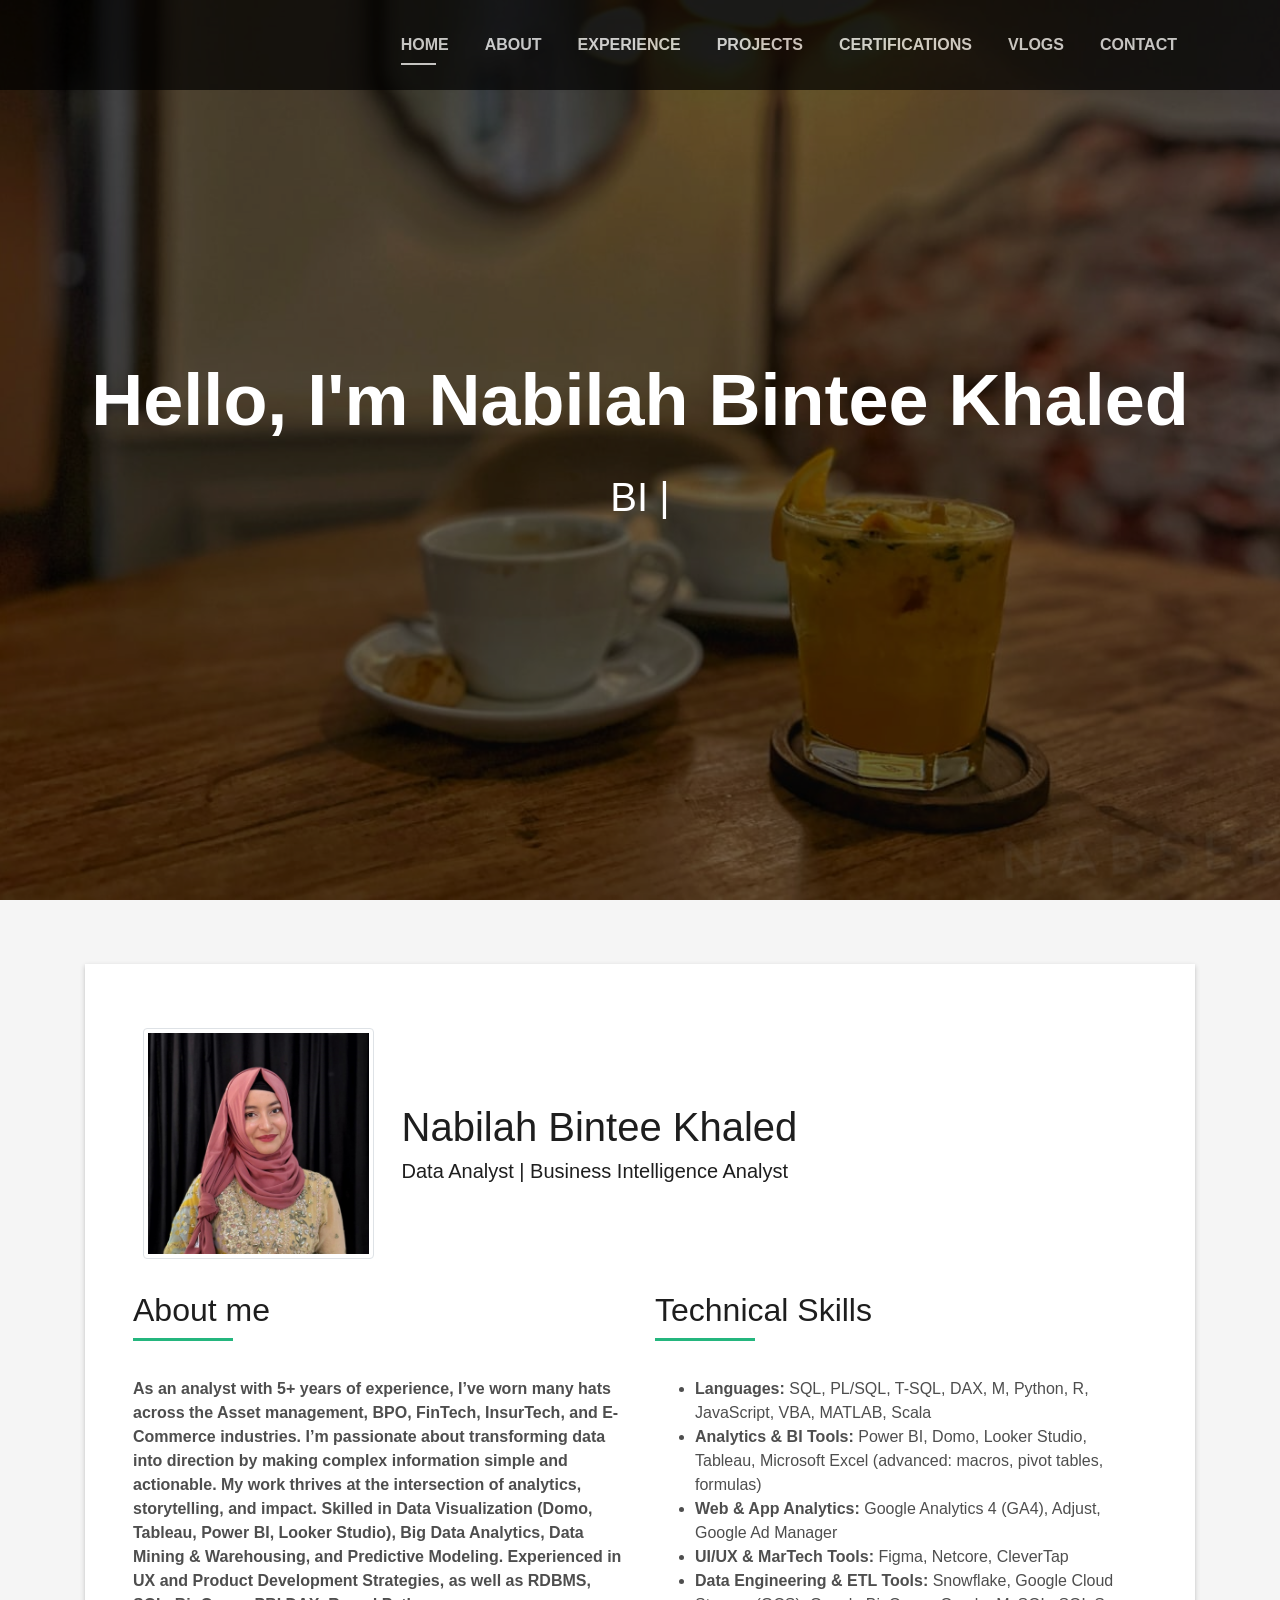
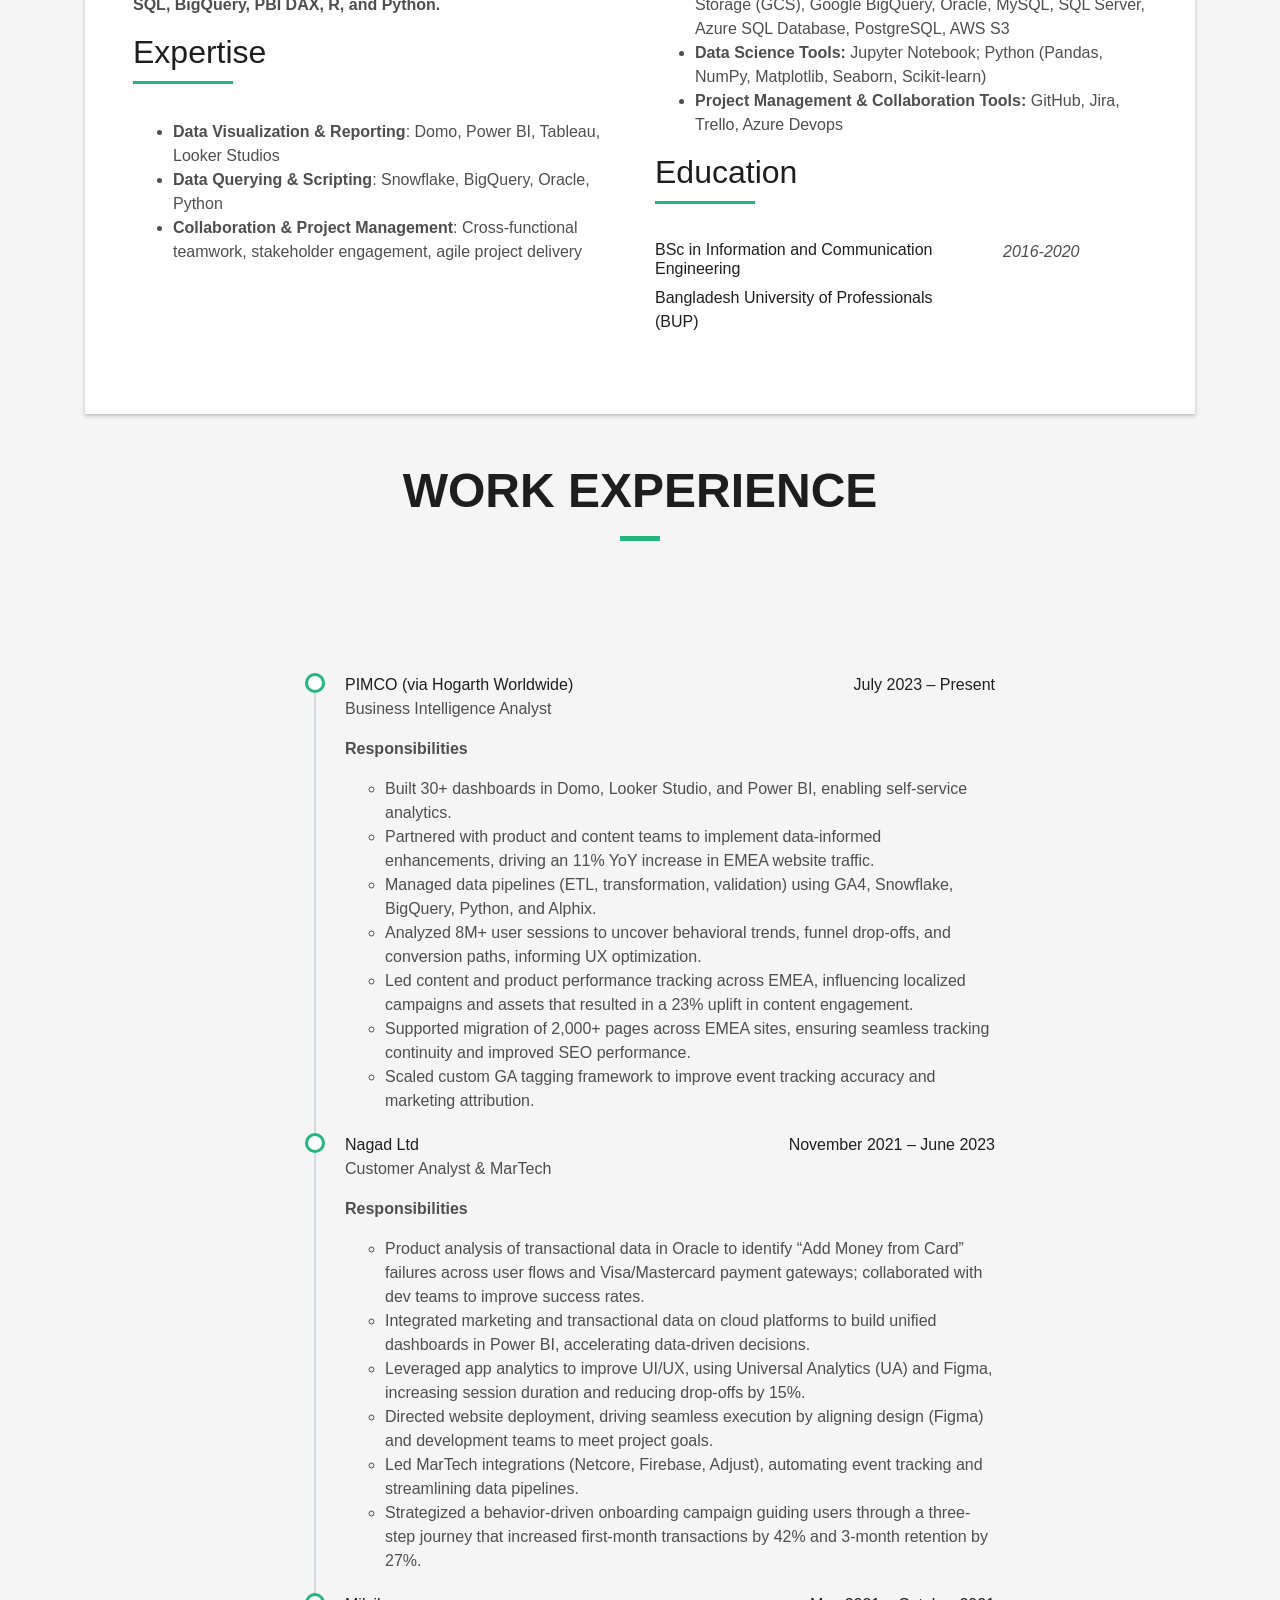
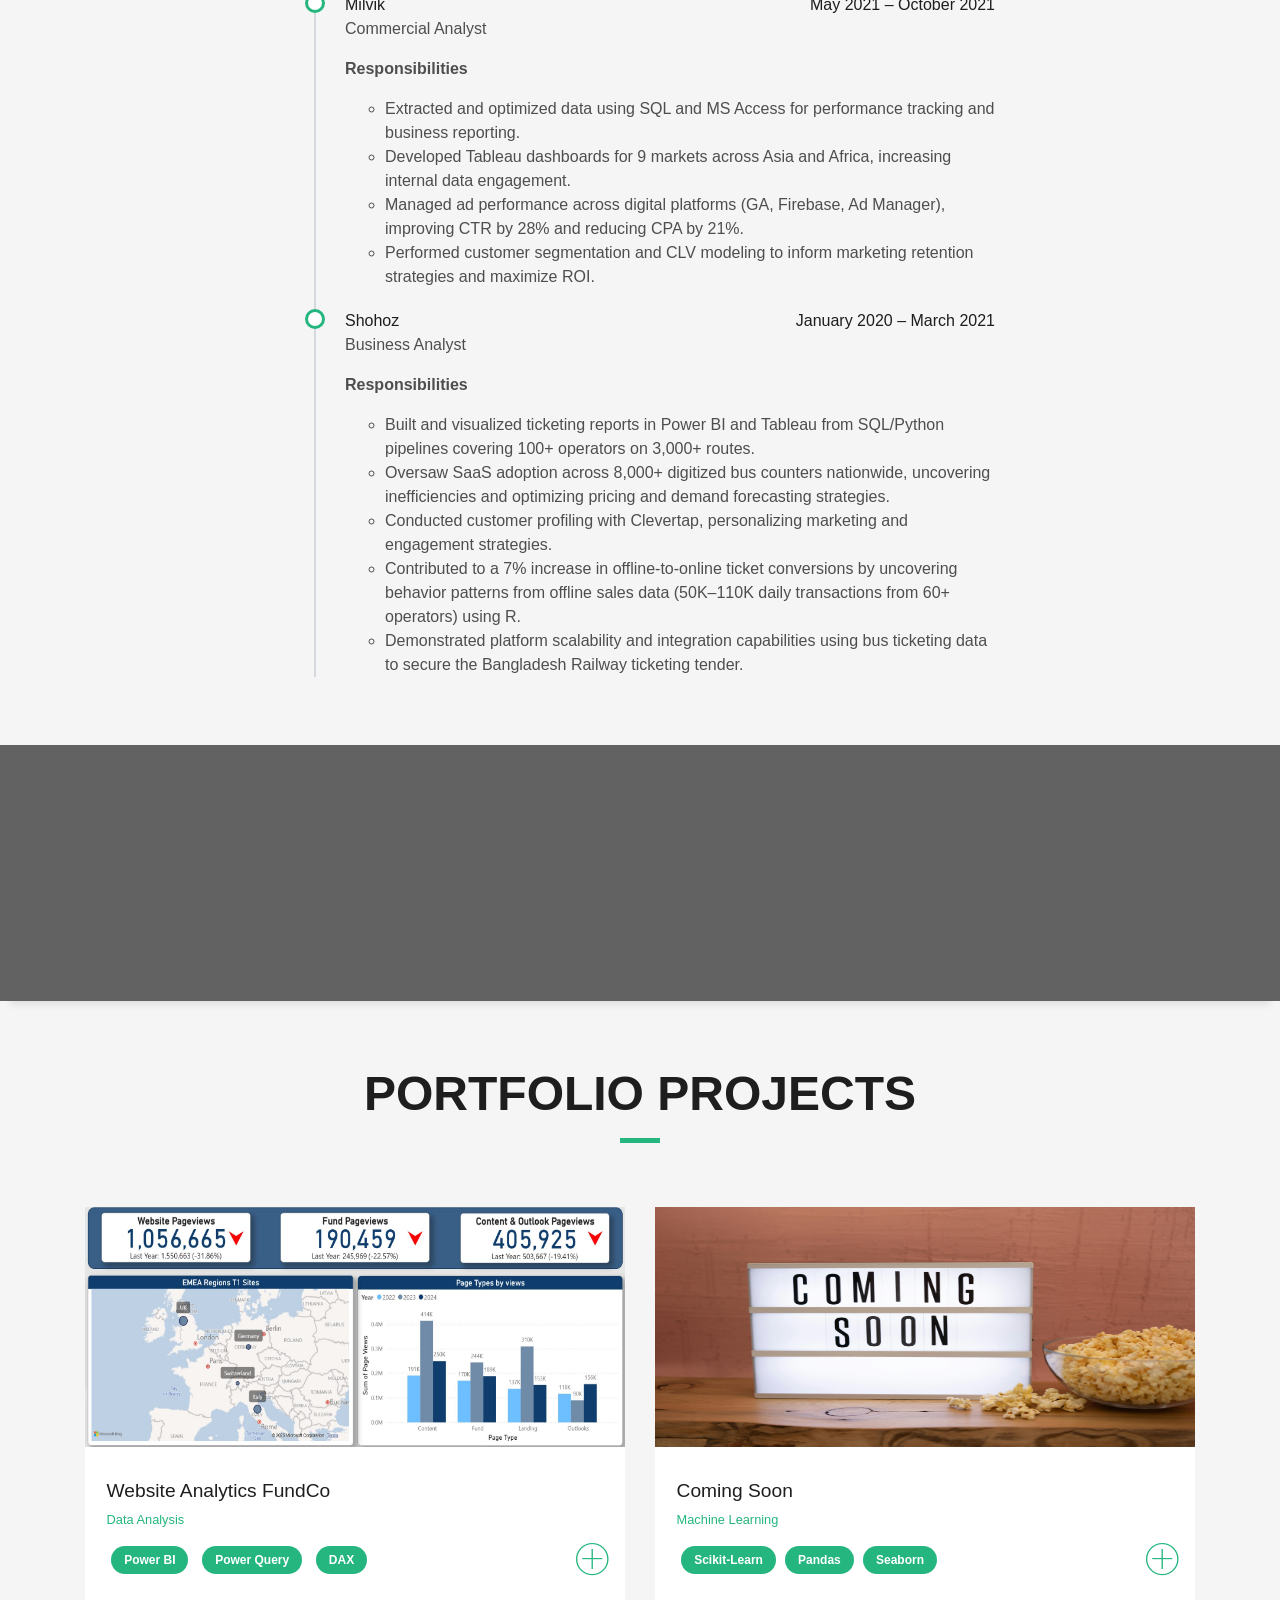
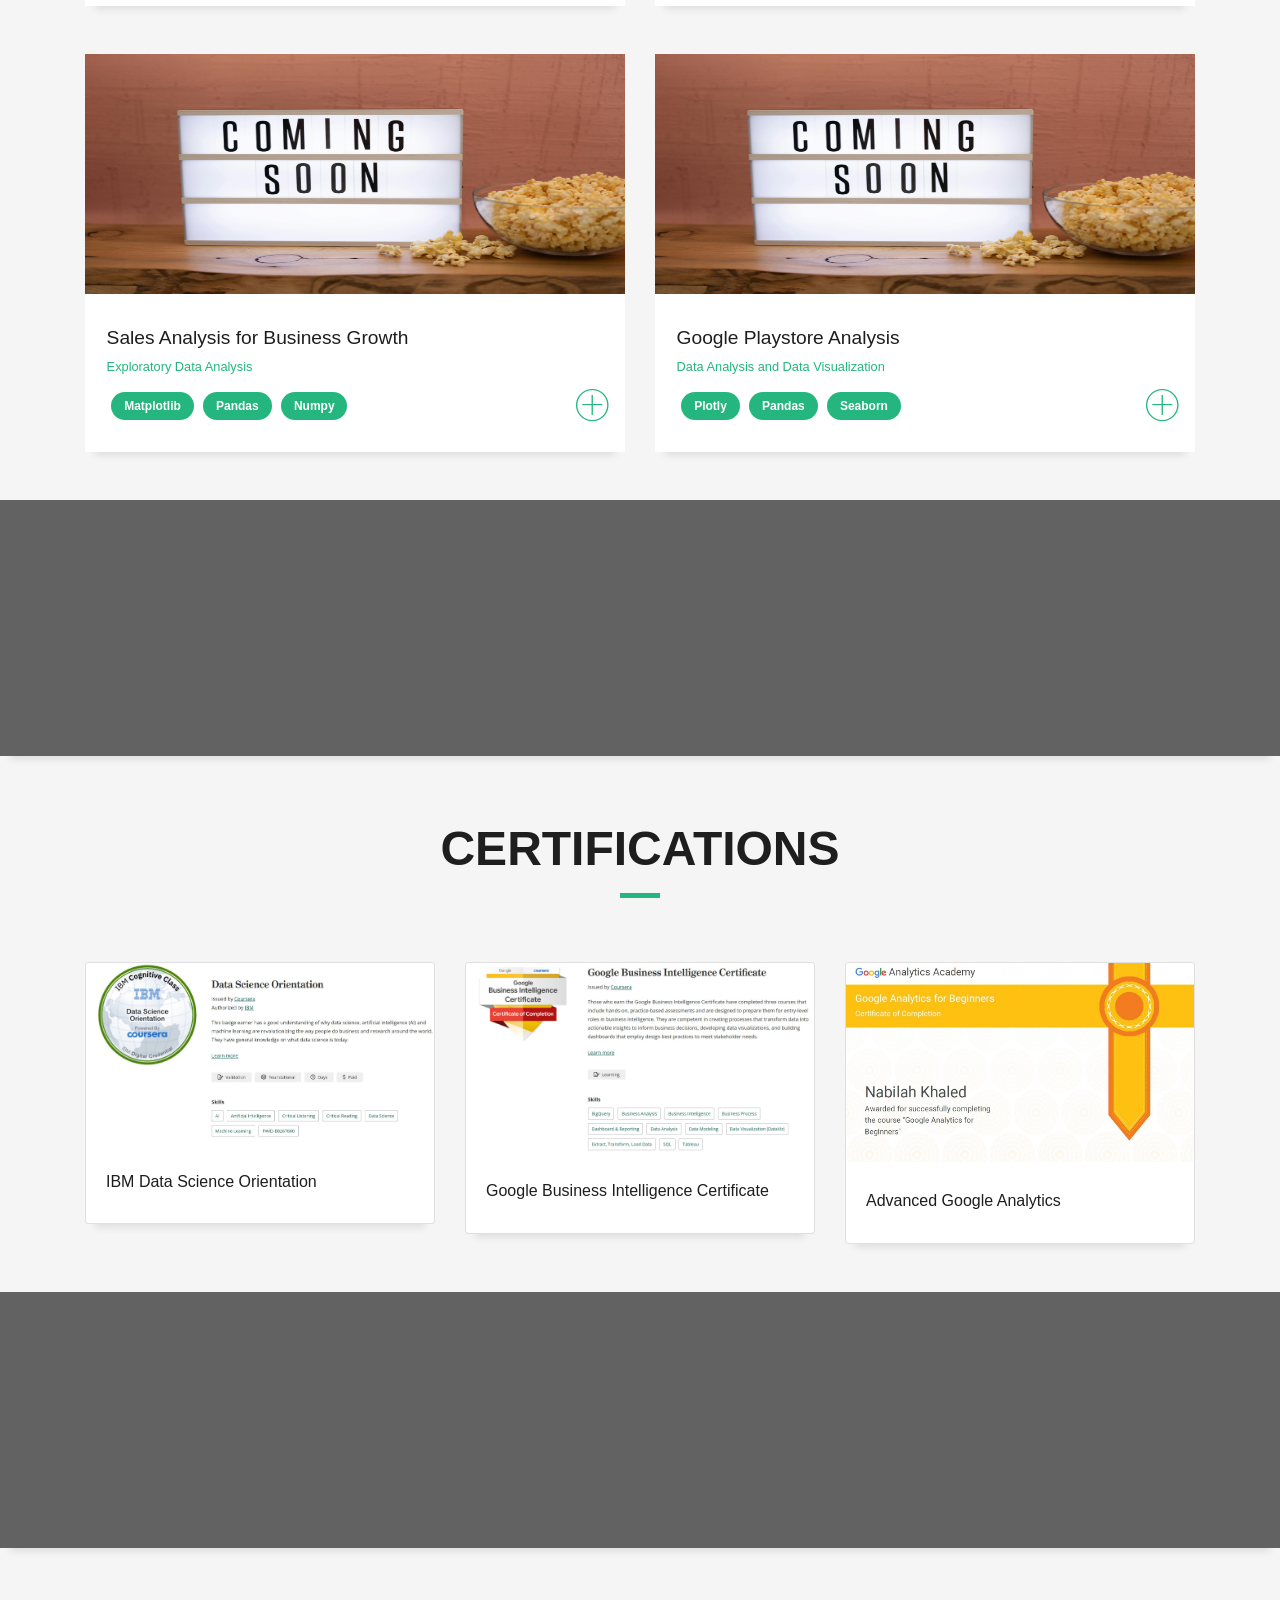
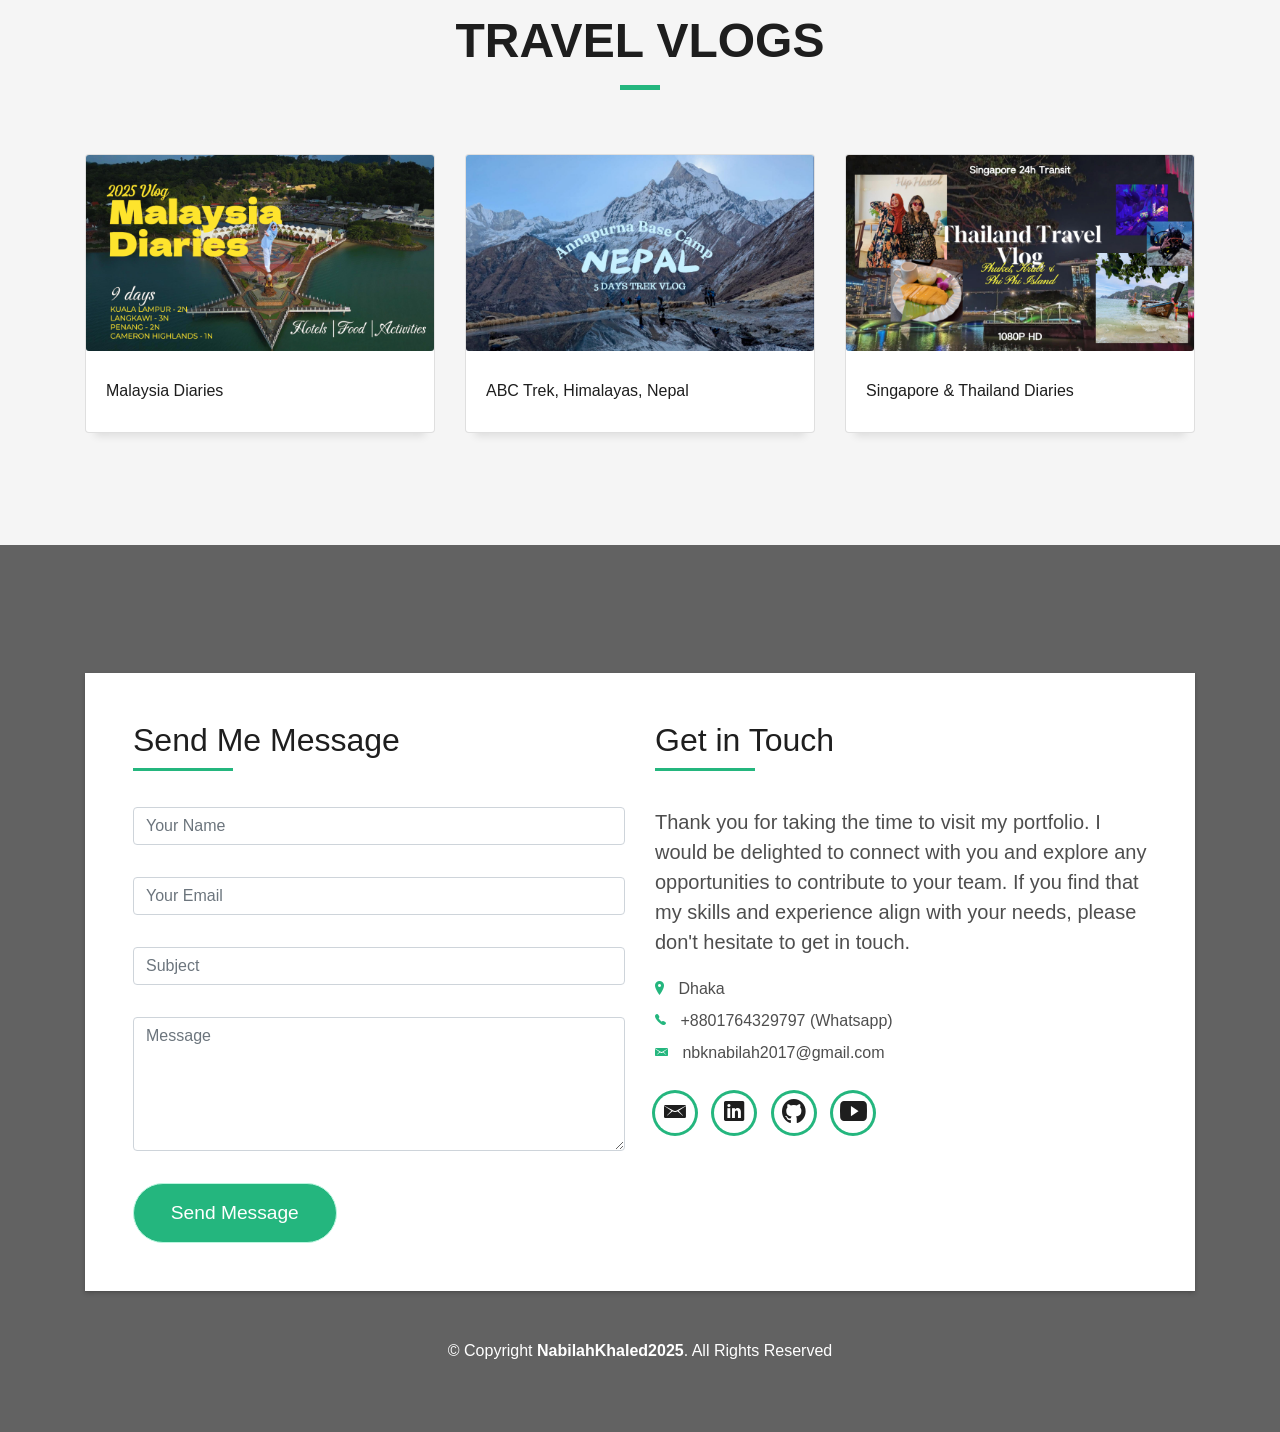
==== index.html @ 51e6232e "unpacked the folder to send the html content to root directory" ====
<!DOCTYPE html>
<html lang="en">

<head>
  <meta charset="utf-8">
  <title>Nabilah Bintee Khaled</title>
  <meta content="width=device-width, initial-scale=1.0" name="viewport">
  <meta content="" name="keywords">
  <meta content="" name="description">



  <!-- Bootstrap CSS File -->
  <link href="lib/bootstrap/css/bootstrap.min.css" rel="stylesheet">

  <!-- Libraries CSS Files -->
  <link href="lib/font-awesome/css/font-awesome.min.css" rel="stylesheet">

  <link href="lib/ionicons/css/ionicons.min.css" rel="stylesheet">


  <!-- Main Stylesheet File -->
  <link href="css/style-green.css" rel="stylesheet">

  <!-- =======================================================
    Beginning
  ======================================================= -->
</head>

<body id="page-top">

  <!--/ Nav Star /-->
  <nav class="navbar navbar-dark navbar-b navbar-expand-md fixed-top" id="mainNav">
    <div class="container">
      <button class="navbar-toggler collapsed" type="button" data-toggle="collapse" data-target="#navbarDefault"
        aria-controls="navbarDefault" aria-expanded="false" aria-label="Toggle navigation">
        <span></span>
        <span></span>
        <span></span>
      </button>
      <div class="navbar-collapse collapse justify-content-end" id="navbarDefault">
        <ul class="navbar-nav">
          <li class="nav-item">
            <a class="nav-link js-scroll active" href="#home">Home</a>
          </li>
          <li class="nav-item">
            <a class="nav-link js-scroll" href="#about">About</a>
          </li>
          <li class="nav-item">
            <a class="nav-link js-scroll" href="#experience">Experience</a>
          </li>
          <li class="nav-item">
            <a class="nav-link js-scroll" href="#work">Projects</a>
          </li>
          <li class="nav-item">
            <a class="nav-link js-scroll" href="#cert">Certifications</a>
          </li>
          </li>
          <li class="nav-item">
            <a class="nav-link js-scroll" href="#vlog">Vlogs</a>
          </li>
          <li class="nav-item">
            <a class="nav-link js-scroll" href="#contact">Contact</a>
          </li>
        </ul>
      </div>
    </div>
  </nav>
  <!--/ Nav End /-->

  <!--/ Intro Skew Star /-->
  <div id="home" class="intro route bg-image" style="background-image: url(img/nbk-6.jpg)">
    <div class="overlay-itro"></div>
    <div class="intro-content display-table">
      <div class="table-cell">
        <div class="container">
          <!--<p class="display-6 color-d">Hello, world!</p>-->
          <h1 class="intro-title mb-4">Hello, I'm Nabilah Bintee Khaled</h1>
          <p class="intro-subtitle"><span class="text-slider-items">Data Analyst, 
            BI Analyst</span><strong class="text-slider"></strong></p>
          <!-- <p class="pt-3"><a class="btn btn-primary btn js-scroll px-4" href="#about" role="button">Learn More</a></p> -->
        </div>
      </div>
    </div>
  </div>
  <!--/ Intro Skew End /-->

  <section id="about" class="about-mf sect-pt4 route">
    <div class="container">
      <div class="row">
        <div class="col-sm-12">
          <div class="box-shadow-full">
            <div class="row">
              <div class="col-sm-4 col-md-3">
                <div class="about-img">
                  <img src="img/nbk.jpg" class="img-thumbnail rounded b-shadow-a" alt="">
                </div>
              </div>
              <div class="col-sm col-md">
                <div class="about-info">
                  
                  <h4>Nabilah Bintee Khaled</h4>
                  <h5>Data Analyst | Business Intelligence Analyst</h5>
                </div>
              </div>
            </div>
            <div class="row">
              <div class="col-md-6">

                <!--about me -->
                <div class="about-me pt-4 pt-md-0">
                  <div class="title-box-2">
                    <h5 class="title-left">
                      About me
                    </h5>
                  </div>
                  <p>
                    <b>As an analyst with 5+ years of experience, I’ve worn many hats across the Asset management, BPO, FinTech, InsurTech, and E-Commerce industries. I’m passionate about transforming data into direction by making complex information simple and actionable. My work thrives at the intersection of analytics, storytelling, and impact.

Skilled in Data Visualization (Domo, Tableau, Power BI, Looker Studio), Big Data Analytics, Data Mining & Warehousing, and Predictive Modeling. Experienced in UX and Product Development Strategies, as well as RDBMS, SQL, BigQuery, PBI DAX, R, and Python.</b>

                  </p>
                </div>
                <div class="skill-mf">
                  <div class="title-box-2">
                    <h5 class="title-left">
                      Expertise
                    </h5>
                  </div>
                 <ul>
  <li><strong>Data Visualization & Reporting</strong>: Domo, Power BI, Tableau, Looker Studios</li>
  <li><strong>Data Querying & Scripting</strong>: Snowflake, BigQuery, Oracle, Python</li>
  <li><strong>Collaboration & Project Management</strong>: Cross-functional teamwork, stakeholder engagement, agile project delivery</li>
</ul>
                </div> 


              </div>
              <div class="col-md-6">

                <div class="skill-mf">
                  <div class="title-box-2">
                    <h5 class="title-left">
                      Technical Skills
                    </h5>
                  </div>
                  <ul>
                    <li><b> Languages:</b> SQL, PL/SQL, T-SQL, DAX, M, Python, R, JavaScript, VBA, MATLAB, Scala</li>
                    <li><b> Analytics & BI Tools:</b> Power BI, Domo, Looker Studio, Tableau, Microsoft Excel (advanced: macros, pivot tables, formulas)</li>
                <li><b> Web & App Analytics:</b> Google Analytics 4 (GA4), Adjust, Google Ad Manager</li>
                <li><b> UI/UX & MarTech Tools:</b> Figma, Netcore, CleverTap</li>    
                <li><b> Data Engineering & ETL Tools:</b>
                       Snowflake, Google Cloud Storage (GCS), Google BigQuery, Oracle, MySQL, SQL Server, Azure SQL Database, PostgreSQL, AWS S3</li>
                    <li><b> Data Science Tools:</b>
                      Jupyter Notebook; Python (Pandas, NumPy, Matplotlib,
                      Seaborn, Scikit-learn)</li>
                    <li><b> Project Management & Collaboration Tools:</b>
                      GitHub, Jira, Trello, Azure Devops</li>
                    
                    

                  </ul>
                </div>
                <!-- Education section -->

                <div class="row row-content" id="edu">

                  <div class="col-12 col-sm">
                    <div class="title-box-2">
                      <h5 class="title-left">
                        Education
                      </h5>
                    </div>
                    
                    <div class="row">
                      <div class="col-sm-8">
                        <ul class="list-unstyled">
                          <li>
                            <h6> BSc in Information and Communication Engineering </h6>
                            <a target="_blank" href="https://bup.edu.bd/">Bangladesh University of Professionals (BUP)</a>

                          </li>
                        </ul>
                      </div>
                      <div class="col-sm">
                        <em>2016-2020</em>
                      </div>
                    </div>

                  </div>
                </div>
              </div>
            </div>
          </div>
        </div>
      </div>
    </div>
  </section>

  <!--/ Work Experience Start /-->
  <section id="experience" class="services-mf route">
    <div class="container">
      <div class="row">
        <div class="col-sm-12">
          <div class="title-box text-center">
            <h3 class="title-a">
              Work Experience
            </h3>
            <p class="subtitle-a">

            </p>
            <div class="line-mf"></div>
          </div>
        </div>
      </div>
      <div class="container mt-5 mb-5">
        <div class="row">
          <div class="col-md-8 offset-md-2">
            <ul class="timeline">
              <li>
                <a target="_blank" href="https://www.pimco.com/gbl/en"> PIMCO (via Hogarth Worldwide)</a>
                <a href="#" class="float-right">July 2023 – Present</a>
                <p>Business Intelligence Analyst</p>
                <p><b>Responsibilities</b>
                </p>
               <ul>
  <li>Built 30+ dashboards in Domo, Looker Studio, and Power BI, enabling self-service analytics.</li>
  <li>Partnered with product and content teams to implement data-informed enhancements, driving an 11% YoY increase in EMEA website traffic.</li>
  <li>Managed data pipelines (ETL, transformation, validation) using GA4, Snowflake, BigQuery, Python, and Alphix.</li>
  <li>Analyzed 8M+ user sessions to uncover behavioral trends, funnel drop-offs, and conversion paths, informing UX optimization.</li>
  <li>Led content and product performance tracking across EMEA, influencing localized campaigns and assets that resulted in a 23% uplift in content engagement.</li>
  <li>Supported migration of 2,000+ pages across EMEA sites, ensuring seamless tracking continuity and improved SEO performance.</li>
  <li>Scaled custom GA tagging framework to improve event tracking accuracy and marketing attribution.</li>
</ul>
              </li>
              <li>
                <a target="_blank" href="https://nagad.com.bd/">Nagad Ltd</a>
                <a href="#" class="float-right">November 2021 – June 2023</a>
                <p>Customer Analyst & MarTech </p>
                <p><b>Responsibilities</b>
                </p>
                <ul>
  <li>Product analysis of transactional data in Oracle to identify “Add Money from Card” failures across user flows and Visa/Mastercard payment gateways; collaborated with dev teams to improve success rates.</li>
  <li>Integrated marketing and transactional data on cloud platforms to build unified dashboards in Power BI, accelerating data-driven decisions.</li>
   <li>Leveraged app analytics to improve UI/UX, using Universal Analytics (UA) and Figma, increasing session duration and reducing drop-offs by 15%.</li>
 <li>Directed website deployment, driving seamless execution by aligning design (Figma) and development teams to meet project goals.</li>
  <li>Led MarTech integrations (Netcore, Firebase, Adjust), automating event tracking and streamlining data pipelines.</li>
  <li>Strategized a behavior-driven onboarding campaign guiding users through a three-step journey that increased first-month transactions by 42% and 3-month retention by 27%.</li>
  
</ul>
              </li>

              <li>
                <a target="_blank" href="https://milvikbd.com/">Milvik</a>
                <a href="#" class="float-right">May 2021 – October 2021</a>
                <p>Commercial Analyst </p>
                <p><b>Responsibilities</b>
                </p>
                <ul>
  <li>Extracted and optimized data using SQL and MS Access for performance tracking and business reporting.</li>
  <li>Developed Tableau dashboards for 9 markets across Asia and Africa, increasing internal data engagement.</li>
  <li>Managed ad performance across digital platforms (GA, Firebase, Ad Manager), improving CTR by 28% and reducing CPA by 21%.</li>
  <li>Performed customer segmentation and CLV modeling to inform marketing retention strategies and maximize ROI.</li>
</ul>
              </li>
              <li>
                <a target="_blank" href="https://www.shohoz.com/">Shohoz</a>
                <a href="#" class="float-right">January 2020 – March 2021</a>
                <p>Business Analyst </p>
                <p><b>Responsibilities</b>
                </p>
                <ul>
  <li>Built and visualized ticketing reports in Power BI and Tableau from SQL/Python pipelines covering 100+ operators on 3,000+ routes.</li>
  <li>Oversaw SaaS adoption across 8,000+ digitized bus counters nationwide, uncovering inefficiencies and optimizing pricing and demand forecasting strategies.</li>
  <li>Conducted customer profiling with Clevertap, personalizing marketing and engagement strategies.</li>
  <li>Contributed to a 7% increase in offline-to-online ticket conversions by uncovering behavior patterns from offline sales data (50K–110K daily transactions from 60+ operators) using R.</li>
  <li>Demonstrated platform scalability and integration capabilities using bus ticketing data to secure the Bangladesh Railway ticketing tender.</li>
</ul>
              </li>
            </ul>
          </div>
        </div>
      </div>
  </section>
  <!--/ Section Work Experience End /-->

  <div class="section-counter paralax-mf bg-image" style="background-image: url(img/nbk-1.jpg)">
    <div class="overlay-mf"></div>
    <div class="container">
      <div class="row">

      </div>
    </div>
  </div>

  <!--/ Section Portfolio Start /-->
  <section id="work" class="portfolio-mf sect-pt4 route">
    <div class="container">
      <div class="row">
        <div class="col-sm-12">
          <div class="title-box text-center">
            <h3 class="title-a">
              Portfolio Projects
            </h3>
            <p class="subtitle-a">

            </p>
            <div class="line-mf"></div>
          </div>
        </div>
      </div>
      <div class="row">
        <div class="col-md-6">
          <div class="work-box">
            <a href="https://app.powerbi.com/view?r=eyJrIjoiZmJlNWUzYmMtOTI4Mi00YzFjLTk1NGEtMWI0Y2QxY2UyYTc2IiwidCI6ImUzNzUwN2NiLWQ1MGEtNDY2Zi1iZDliLTJjYWE5ZDk4NmRkNSIsImMiOjEwfQ%3D%3D" target="blank">
              <div class="work-img">
                <img src="img/pbi.jpg" alt="" class="img-fluid">
              </div>
              <div class="work-content">
                <div class="row">
                  <div class="col-sm-9">
                    <h2 class="w-title">Website Analytics FundCo</h2>
                  </div>
                  <div class="col-sm-4 w-more">
                    <span class="w-ctegory">Data Analysis</span>
                  </div>
                </div>
                <div class="row">
                  <div class="col-sm-8">
                    <span class="badge">Power BI</span>
<span class="badge">Power Query</span>
<span class="badge">DAX</span>
                  </div>
                  <div class="col-sm-4">
                    <div class="w-like">
                      <span class="ion-ios-plus-outline"></span>
                    </div>
                  </div>
                </div>
              </div>
            </a>
          </div>
        </div>
        <div class="col-md-6">
          <div class="work-box">
            <a href="" target="blank">
              <div class="work-img">
                <img src="img/coming.jpg" alt="" class="img-fluid">
              </div>
              <div class="work-content">
                <div class="row">
                  <div class="col-sm-9">
                    <h2 class="w-title">Coming Soon</h2>
                  </div>
                  <div class="col-sm-4 w-more">
                    <span class="w-ctegory">Machine Learning</span>
                  </div>
                </div>
                <div class="row">

                  <div class="col-sm-8">
                    <span class="badge">Scikit-Learn</span><span class="badge">Pandas</span><span
                      class="badge">Seaborn</span>
                  </div>
                  <div class="col-sm-4">
                    <div class="w-like">
                      <span class="ion-ios-plus-outline"></span>
                    </div>
                  </div>
                </div>
              </div>
            </a>
          </div>
        </div>

        <div class="col-md-6">
          <div class="work-box">
            <a href="" target="blank">
              <div class="work-img">
                <img src="img/coming.jpg" alt="" class="img-fluid">
              </div>
              <div class="work-content">
                <div class="row">
                  <div class="col-sm-9">
                    <h2 class="w-title">Sales Analysis for Business Growth</h2>
                  </div>
                  <div class="col-sm-4 w-more">
                    <span class="w-ctegory">Exploratory Data Analysis</span>
                  </div>
                </div>
                <div class="row">

                  <div class="col-sm-8">
                    <span class="badge">Matplotlib</span><span class="badge">Pandas</span><span
                      class="badge">Numpy</span>
                  </div>
                  <div class="col-sm-4">
                    <div class="w-like">
                      <span class="ion-ios-plus-outline"></span>
                    </div>
                  </div>
                </div>
              </div>
            </a>
          </div>
        </div>
        <div class="col-md-6">
          <div class="work-box">
            <a href="" target="blank">
              <div class="work-img">
                <img src="img/coming.jpg" alt="" class="img-fluid">
              </div>
              <div class="work-content">
                <div class="row">
                  <div class="col-sm-8">
                    <h2 class="w-title">Google Playstore Analysis</h2>
                    <div class="w-more">
                      <span class="w-ctegory">Data Analysis and Data Visualization</span>
                    </div>
                  </div>

                </div>
                <div class="row">

                  <div class="col-sm-8">
                    <span class="badge">Plotly</span><span class="badge">Pandas</span><span class="badge">Seaborn</span>
                  </div>
                  <div class="col-sm-4">
                    <div class="w-like">
                      <span class="ion-ios-plus-outline"></span>
                    </div>
                  </div>
                </div>
              </div>
            </a>
          </div>
        </div>
      </div>
  </section>
  <!--/ Section Portfolio End /-->

  <!--/ Section blank Star /-->
  <div class="testimonials paralax-mf bg-image" style="background-image: url(img/nbk-5.jpg)">
    <div class="overlay-mf"></div>
    <div class="container">

    </div>
  </div>

  <!--/ Section Certificate Start /-->
  <section id="cert" class="blog-mf sect-pt4 route">
    <div class="container">
      <div class="row">
        <div class="col-sm-12">
          <div class="title-box text-center">
            <h3 class="title-a">
              Certifications
            </h3>
            <p class="subtitle-a">

            </p>
            <div class="line-mf"></div>
          </div>
        </div>
      </div>
      <div class="row">
        
        <div class="col-md-4">
          <div class="card card-blog">
            <div class="card-img">
              <a href="https://www.credly.com/badges/8d4ae637-2284-4f8a-b50d-695ec5a868db/print"
                target="blank"><img src="img/Data Science IBM.jpg" alt="" class="img-fluid">
            </div>
            <div class="card-body">
              <div class="card-category-box">

              </div>
              <h5 class="card-title">IBM Data Science Orientation</h5>

            </div>
            </a>

          </div>
        </div>

        <div class="col-md-4">
          <div class="card card-blog">
            <div class="card-img">
              <a href="https://www.credly.com/badges/df497bf8-3223-4190-b3e3-a7189a475ea9/linked_in_profile" target="blank"><img
                  src="img/Google BI Analyst.jpg" alt="" class="img-fluid">
            </div>
            <div class="card-body">
              <div class="card-category-box">

              </div>
              <h5 class="card-title">Google Business Intelligence Certificate</h5>

            </div>
            </a>

          </div>
        </div>
        
        <div class="col-md-4">
          <div class="card card-blog">
            <div class="card-img">
              <a href="https://github.com/NabseeK/Portfolio/blob/main/Advanced%20GA%20Course%20Certificate.pdf"
                target="blank"><img src="img/Advanced Google Analytics.jpg" alt="" class="img-fluid">
            </div>
            <div class="card-body">
              <div class="card-category-box">

              </div>
              <h5 class="card-title">Advanced Google Analytics</h5>

            </div>
            </a>

          </div>
        </div>
      </div>
    </div>
  </section>
  <!--/ Section Certificate End /-->

<!--/ Section blank Star /-->
  <div class="testimonials paralax-mf bg-image" style="background-image: url(img/nbk-2.jpg)">
    <div class="overlay-mf"></div>
    <div class="container">

    </div>
  </div>

  <!--/ Section Travel Vlog Start /-->
  <section id="vlog" class="blog-mf sect-pt4 route">
    <div class="container">
      <div class="row">
        <div class="col-sm-12">
          <div class="title-box text-center">
            <h3 class="title-a">
              Travel Vlogs
            </h3>
            <p class="subtitle-a">

            </p>
            <div class="line-mf"></div>
          </div>
        </div>
      </div>
      <div class="row">
        
        <div class="col-md-4">
          <div class="card card-blog">
            <div class="card-img">
              <a href="https://www.youtube.com/watch?v=3DoIoM-byyo&t=27s"
                target="blank"><img src="img/Malaysia2025.jpg" alt="" class="img-fluid">
            </div>
            <div class="card-body">
              <div class="card-category-box">

              </div>
              <h5 class="card-title">Malaysia Diaries</h5>

            </div>
            </a>

          </div>
        </div>

        <div class="col-md-4">
          <div class="card card-blog">
            <div class="card-img">
              <a href="https://www.youtube.com/watch?v=uWOb-KiOHrc" target="blank"><img
                  src="img/NepalABC2025.jpg" alt="" class="img-fluid">
            </div>
            <div class="card-body">
              <div class="card-category-box">

              </div>
              <h5 class="card-title">ABC Trek, Himalayas, Nepal</h5>

            </div>
            </a>

          </div>
        </div>
        
        <div class="col-md-4">
          <div class="card card-blog">
            <div class="card-img">
              <a href="https://www.youtube.com/watch?v=Er95UBLa_Gw&t=10s"
                target="blank"><img src="img/Thailand2024p1.jpg" alt="" class="img-fluid">
            </div>
            <div class="card-body">
              <div class="card-category-box">

              </div>
              <h5 class="card-title">Singapore & Thailand Diaries</h5>

            </div>
            </a>

          </div>
        </div>
      </div>
    </div>
  </section>
  <!--/ Section Travel Vlog End /-->



  <!--/ Section Contact-Footer Star /-->
  <section class="paralax-mf footer-paralax bg-image sect-mt4 route" style="background-image: url(img/nbk-3.jpg)">
    <div class="overlay-mf"></div>
    <div class="container">
      <div class="row">
        <div class="col-sm-12">
          <div class="contact-mf">
            <div id="contact" class="box-shadow-full">
              <div class="row">
                <div class="col-md-6">
                  <div class="title-box-2">
                    <h5 class="title-left">
                      Send Me Message
                    </h5>
                  </div>
                  <div>
                    <form action="" method="post" role="form" class="contactForm">
                      <div id="sendmessage">Your message has been sent. Thank you!</div>
                      <div id="errormessage"></div>
                      <div class="row">
                        <div class="col-md-12 mb-3">
                          <div class="form-group">
                            <input type="text" name="name" class="form-control" id="name" placeholder="Your Name"
                              data-rule="minlen:4" data-msg="Please enter at least 4 chars" />
                            <div class="validation"></div>
                          </div>
                        </div>
                        <div class="col-md-12 mb-3">
                          <div class="form-group">
                            <input type="email" class="form-control" name="email" id="email" placeholder="Your Email"
                              data-rule="email" data-msg="Please enter a valid email" />
                            <div class="validation"></div>
                          </div>
                        </div>
                        <div class="col-md-12 mb-3">
                          <div class="form-group">
                            <input type="text" class="form-control" name="subject" id="subject" placeholder="Subject"
                              data-rule="minlen:4" data-msg="Please enter at least 8 chars of subject" />
                            <div class="validation"></div>
                          </div>
                        </div>
                        <div class="col-md-12 mb-3">
                          <div class="form-group">
                            <textarea class="form-control" name="message" rows="5" data-rule="required"
                              data-msg="Please write something for us" placeholder="Message"></textarea>
                            <div class="validation"></div>
                          </div>
                        </div>
                        <div class="col-md-12">
                          <button type="submit" class="button button-a button-big button-rouded">Send Message</button>
                        </div>
                      </div>
                    </form>
                  </div>
                </div>
                <div class="col-md-6">
                  <div class="title-box-2 pt-4 pt-md-0">
                    <h5 class="title-left">
                      Get in Touch
                    </h5>
                  </div>
                  <div class="more-info">
                    <p class="lead">
                      Thank you for taking the time to visit my portfolio. I would be delighted to connect with you and explore any opportunities to contribute to your team. If you find that my skills and experience align with your needs, please don't hesitate to get in touch.
                    </p>
                    <ul class="list-ico">
                      <li><span class="ion-ios-location"></span> Dhaka</li>
                      <li><span class="ion-ios-telephone"></span> +8801764329797 (Whatsapp)</li>
                      <li><span class="ion-email"></span> nbknabilah2017@gmail.com</li>
                    </ul>
                  </div>
                  <div class="socials">
                    <ul>
                      <li><a href="mailto:nbknabilah2017@gmail.com" target="blank"><span class="ico-circle"><i
                              class="ion-email"></i></span></a></li>
                      <li><a href="https://www.linkedin.com/in/nabilahkhaled/" target="blank"><span
                            class="ico-circle"><i class="ion-social-linkedin"></i></span></a></li>
                      <li><a href="https://github.com/NabseeK" target="blank"><span class="ico-circle"><i
                              class="ion-social-github"></i></span></a></li>
                      <li>
  <a href="https://www.youtube.com/@nabseevlogs" target="_blank">
    <span class="ico-circle">
      <i class="ion-social-youtube"></i>
    </span>
  </a>
</li>
                    </ul>
                  </div>
                </div>
              </div>
            </div>
          </div>
        </div>
      </div>
    </div>
    <footer>
      <div class="container">
        <div class="row">
          <div class="col-sm-12">
            <div class="copyright-box">
              <p class="copyright">&copy; Copyright <strong>NabilahKhaled2025</strong>. All Rights Reserved</p>
              <div class="credits">
                <!--
                  All the links in the footer should remain intact.
                  You can delete the links only if you purchased the pro version.
                  Licensing information: https://bootstrapmade.com/license/
                  Purchase the pro version with working PHP/AJAX contact form: https://bootstrapmade.com/buy/?theme=DevFolio
                -->
              </div>
            </div>
          </div>
        </div>
      </div>
    </footer>
  </section>
  <!--/ Section Contact-footer End /-->

  <a href="#" class="back-to-top"><i class="fa fa-chevron-up"></i></a>
  <div id="preloader"></div>

  <!-- JavaScript Libraries -->
  <script src="lib/jquery/jquery.min.js"></script>
  <script src="lib/jquery/jquery-migrate.min.js"></script>
  <script src="lib/popper/popper.min.js"></script>
  <script src="lib/bootstrap/js/bootstrap.min.js"></script>
  <script src="lib/easing/easing.min.js"></script>
  <script src="lib/counterup/jquery.waypoints.min.js"></script>
  <script src="lib/counterup/jquery.counterup.js"></script>

  <script src="lib/lightbox/js/lightbox.min.js"></script>
  <script src="lib/typed/typed.min.js"></script>
  <!-- Contact Form JavaScript File -->
  <script src="contactform/contactform.js"></script>

  <!-- Template Main Javascript File -->
  <script src="js/main.js"></script>

</body>

</html>
---- css/style-green.css ----
/*
  Theme Name: DevFolio
  Theme URL: https://bootstrapmade.com/devfolio-bootstrap-portfolio-html-template/
  Author: BootstrapMade.com
  License: https://bootstrapmade.com/license/
*/

/*======================================
//--//-->   STYLES GENERALES
======================================*/

body {
  background-color: #f5f5f5;
  color: #4e4e4e;
}

h1,
h2,
h3,
h4,
h5,
h6 {
  color: #1e1e1e;
}

a {
  color: #1e1e1e;
  transition: all 0.5s ease-in-out;
}

a:hover {
  color: #24b67e;
  text-decoration: none;
  transition: all 0.5s ease-in-out;
}

.p-r {
  position: relative;
}

.color-a {
  color: #24b67e;
}

.color-d {
  color: #f5f5f5;
}

.color-text-a {
  color: #4e4e4e;
}

.box-shadow,
.paralax-mf,
.service-box,
.work-box,
.card-blog {
  box-shadow: 0 13px 8px -10px rgba(0, 0, 0, 0.1);
}

.box-shadow-a,
.button:hover {
  box-shadow: 0 0 0 4px #bbf5df;
}

.display-5 {
  font-size: 2.5rem;
  font-weight: 300;
  line-height: 1.1;
}

.display-6 {
  font-size: 2rem;
  font-weight: 300;
  line-height: 1.1;
}

.avatar {
  width: 32px;
  height: 32px;
  margin-right: 4px;
  overflow: hidden;
}

.bg-image {
  background-repeat: no-repeat;
  background-attachment: fixed;
  background-size: cover;
  background-position: center center;
}

.overlay-mf {
  background-color: #000000;
}

.overlay-mf {
  position: absolute;
  top: 0;
  left: 0px;
  padding: 0;
  height: 100%;
  width: 100%;
  opacity: 0.6;
}

.paralax-mf {
  position: relative;
  padding: 8rem 0;
}

.display-table {
  width: 100%;
  height: 100%;
  display: table;
}

.table-cell {
  display: table-cell;
  vertical-align: middle;
}

/*--/ Sections /--*/

.sect-4 {
  padding: 4rem 0;
}

.sect-pt4 {
  padding-top: 4rem;
}

.sect-mt4 {
  margin-top: 4rem;
}

/*--/ Title s /--*/

.title-s {
  font-weight: 500;
  color: #1e1e1e;
  font-size: 1.1rem;
}

/*--/ Title A /--*/

.title-box {
  margin-bottom: 4rem;
}

.title-a {
  font-size: 3rem;
  font-weight: bold;
  text-transform: uppercase;
}

.subtitle-a {
  color: #4e4e4e;
}

.line-mf {
  width: 40px;
  height: 5px;
  background-color: #24b67e;
  margin: 0 auto;
}

/*--/ Title Left /--*/

.title-box-2 {
  margin-bottom: 3rem;
}

.title-left {
  font-size: 2rem;
  position: relative;
}

.title-left:before {
  content: "";
  position: absolute;
  height: 3px;
  background-color: #24b67e;
  width: 100px;
  bottom: -12px;
}

/*------/ Box /------*/

.box-pl2 {
  padding-left: 2rem;
}

.box-shadow-full {
  padding: 3rem 1.25rem;
  position: relative;
  background-color: #fff;
  margin-bottom: 3rem;
  z-index: 2;
  box-shadow: 0 1px 1px 0 rgba(0, 0, 0, 0.06), 0 2px 5px 0 rgba(0, 0, 0, 0.2);
}

/*------/ Socials /------*/

.socials {
  padding: 1.5rem 0;
}

.socials ul li {
  display: inline-block;
}

.socials .ico-circle {
  height: 40px;
  width: 40px;
  font-size: 1.7rem;
  border-radius: 50%;
  line-height: 1.4;
  margin: 0 15px 0 0;
  box-shadow: 0 0 0 3px #24b67e;
  transition: all 500ms ease;
}

.socials .ico-circle:hover {
  background-color: #24b67e;
  color: #fff;
  box-shadow: 0 0 0 3px #bbf5df;
  transition: all 500ms ease;
}

/*------/ Ul resect /------*/

.ul-resect,
.socials ul,
.list-ico,
.blog-wrapper .post-meta ul,
.box-comments .list-comments,
.widget-sidebar .list-sidebar,
.widget-tags ul {
  list-style: none;
  padding-left: 0;
  margin-bottom: 0;
}

.list-ico {
  line-height: 2;
}

.list-ico span {
  color: #24b67e;
  margin-right: 10px;
}

/*------/ Ico Circle /------*/

.ico-circle {
  height: 100px;
  width: 100px;
  font-size: 2rem;
  border-radius: 50%;
  line-height: 1.55;
  margin: 0 auto;
  text-align: center;
  box-shadow: 0 0 0 10px #24b67e;
  display: block;
}

/*------/ Owl Carousel /------*/

.owl-theme .owl-dots {
  text-align: center;
  margin-top: 18px;
}

.owl-theme .owl-dots .owl-dot {
  display: inline-block;
}

.owl-theme .owl-dots .owl-dot span {
  width: 18px;
  height: 7px;
  margin: 5px 5px;
  background: #bbf5df;
  border: 0px solid #bbf5df;
  display: block;
  transition: all 0.6s ease-in-out;
  cursor: pointer;
}

.owl-theme .owl-dots .owl-dot:hover span {
  background-color: #bbf5df;
}

.owl-theme .owl-dots .owl-dot.active span {
  background-color: #1b1b1b;
  width: 25px;
}

/*--/ Scrolltop s /--*/

.scrolltop-mf {
  position: relative;
  display: none;
}

.scrolltop-mf span {
  z-index: 999;
  position: fixed;
  width: 42px;
  height: 42px;
  background-color: #24b67e;
  opacity: 0.7;
  font-size: 1.6rem;
  line-height: 1.5;
  text-align: center;
  color: #fff;
  top: auto;
  left: auto;
  right: 30px;
  bottom: 50px;
  cursor: pointer;
  border-radius: 50%;
}

/* Back to top button */

.back-to-top {
  position: fixed;
  display: none;
  background: #24b67e;
  color: #fff;
  width: 44px;
  height: 44px;
  text-align: center;
  line-height: 1;
  font-size: 16px;
  border-radius: 50%;
  right: 15px;
  bottom: 15px;
  transition: background 0.5s;
  z-index: 11;
}

.back-to-top i {
  padding-top: 12px;
  color: #fff;
}

/* Prelaoder */

#preloader {
  position: fixed;
  top: 0;
  left: 0;
  right: 0;
  bottom: 0;
  z-index: 9999;
  overflow: hidden;
  background: #fff;
}

#preloader:before {
  content: "";
  position: fixed;
  top: calc(50% - 30px);
  left: calc(50% - 30px);
  border: 6px solid #f2f2f2;
  border-top: 6px solid #24b67e;
  border-radius: 50%;
  width: 60px;
  height: 60px;
  -webkit-animation: animate-preloader 1s linear infinite;
  animation: animate-preloader 1s linear infinite;
}

@-webkit-keyframes animate-preloader {
  0% {
    -webkit-transform: rotate(0deg);
    transform: rotate(0deg);
  }

  100% {
    -webkit-transform: rotate(360deg);
    transform: rotate(360deg);
  }
}

@keyframes animate-preloader {
  0% {
    -webkit-transform: rotate(0deg);
    transform: rotate(0deg);
  }

  100% {
    -webkit-transform: rotate(360deg);
    transform: rotate(360deg);
  }
}

/*======================================
//--//-->   NAVBAR
======================================*/

.navbar-b {
  transition: all 0.5s ease-in-out;

  background-color: black;
  opacity: 0.7;
  padding-top: 1.563rem;
  padding-bottom: 1.563rem;
}

.navbar-b.navbar-reduce {
  box-shadow: 0px 6px 9px 0px rgba(0, 0, 0, 0.06);
}

.navbar-b.navbar-trans .nav-item,
.navbar-b.navbar-reduce .nav-item {
  position: relative;
  padding-right: 10px;
  padding-left: 0;
}

.navbar-b.navbar-trans .nav-link,
.navbar-b.navbar-reduce .nav-link {
  color: #fff;
  text-transform: uppercase;
  font-weight: 600;
}

.navbar-b.navbar-trans .nav-link:before,
.navbar-b.navbar-reduce .nav-link:before {
  content: "";
  position: absolute;
  margin-left: 0px;
  width: 0%;
  bottom: 0;
  left: 0;
  height: 2px;
  transition: all 500ms ease;
}

.navbar-b.navbar-trans .nav-link:hover,
.navbar-b.navbar-reduce .nav-link:hover {
  color: #1b1b1b;
}

.navbar-b.navbar-trans .nav-link:hover:before,
.navbar-b.navbar-reduce .nav-link:hover:before {
  width: 35px;
}

.navbar-b.navbar-trans .show > .nav-link:before,
.navbar-b.navbar-trans .active > .nav-link:before,
.navbar-b.navbar-trans .nav-link.show:before,
.navbar-b.navbar-trans .nav-link.active:before,
.navbar-b.navbar-reduce .show > .nav-link:before,
.navbar-b.navbar-reduce .active > .nav-link:before,
.navbar-b.navbar-reduce .nav-link.show:before,
.navbar-b.navbar-reduce .nav-link.active:before {
  width: 35px;
}

.navbar-b.navbar-trans .nav-link:before {
  background-color: #fff;
}

.navbar-b.navbar-trans .nav-link:hover {
  color: #fff;
}

.navbar-b.navbar-trans .show > .nav-link,
.navbar-b.navbar-trans .active > .nav-link,
.navbar-b.navbar-trans .nav-link.show,
.navbar-b.navbar-trans .nav-link.active {
  color: #fff;
}

.navbar-b.navbar-reduce {
  transition: all 0.5s ease-in-out;
  background-color: black;
  opacity: 1;
  padding-top: 15px;
  padding-bottom: 15px;
}

.navbar-b.navbar-reduce .nav-link {
  color: #24b67e;
}

.navbar-b.navbar-reduce .nav-link:before {
  background-color: #24b67e;
}

.navbar-b.navbar-reduce .nav-link:hover {
  color: #24b67e;
}

.navbar-b.navbar-reduce .show > .nav-link,
.navbar-b.navbar-reduce .active > .nav-link,
.navbar-b.navbar-reduce .nav-link.show,
.navbar-b.navbar-reduce .nav-link.active {
  color: #24b67e;
}

.navbar-b.navbar-reduce .navbar-brand {
  color: #24b67e;
}

.navbar-b.navbar-reduce .navbar-toggler span {
  background-color: #1b1b1b;
}

.navbar-b .navbar-brand {
  color: #fff;
  font-size: 1.6rem;
  font-weight: 600;
}

.navbar-b .navbar-nav .dropdown-item.show .dropdown-menu,
.navbar-b .dropdown.show .dropdown-menu,
.navbar-b .dropdown-btn.show .dropdown-menu {
  -webkit-transform: translate3d(0px, 0px, 0px);
  transform: translate3d(0px, 0px, 0px);
  visibility: visible !important;
}

.navbar-b .dropdown-menu {
  margin: 1.12rem 0 0;
  border-radius: 0;
}

.navbar-b .dropdown-menu .dropdown-item {
  padding: 0.7rem 1.7rem;
  transition: all 500ms ease;
}

.navbar-b .dropdown-menu .dropdown-item:hover {
  background-color: #24b67e;
  color: #fff;
  transition: all 500ms ease;
}

.navbar-b .dropdown-menu .dropdown-item.active {
  background-color: #24b67e;
}

/*--/ Hamburger Navbar /--*/

.navbar-toggler {
  position: relative;
}

.navbar-toggler:focus,
.navbar-toggler:active {
  outline: 0;
}

.navbar-toggler span {
  display: block;
  background-color: #fff;
  height: 3px;
  width: 25px;
  margin-top: 4px;
  margin-bottom: 4px;
  -webkit-transform: rotate(0deg);
  transform: rotate(0deg);
  left: 0;
  opacity: 1;
}

.navbar-toggler span:nth-child(1),
.navbar-toggler span:nth-child(3) {
  transition: -webkit-transform 0.35s ease-in-out;
  transition: transform 0.35s ease-in-out;
  transition: transform 0.35s ease-in-out, -webkit-transform 0.35s ease-in-out;
}

.navbar-toggler:not(.collapsed) span:nth-child(1) {
  position: absolute;
  left: 12px;
  top: 10px;
  -webkit-transform: rotate(135deg);
  transform: rotate(135deg);
  opacity: 0.9;
}

.navbar-toggler:not(.collapsed) span:nth-child(2) {
  height: 12px;
  visibility: hidden;
  background-color: transparent;
}

.navbar-toggler:not(.collapsed) span:nth-child(3) {
  position: absolute;
  left: 12px;
  top: 10px;
  -webkit-transform: rotate(-135deg);
  transform: rotate(-135deg);
  opacity: 0.9;
}

/*======================================
//--//-->   INTRO
======================================*/

.intro {
  height: 100vh;
  position: relative;
  color: #fff;
}

.intro .intro-content {
  text-align: center;
  position: absolute;
}

.intro .overlay-itro {
  background-color: rgba(0, 0, 0, 0.6);
  position: absolute;
  top: 0;
  left: 0px;
  padding: 0;
  height: 100%;
  width: 100%;
  opacity: 0.9;
}

.intro .intro-title {
  color: #fff;
  font-weight: 600;
  font-size: 3rem;
}

.intro .intro-subtitle {
  font-size: 1.5rem;
  font-weight: 300;
}

.intro .text-slider-items {
  display: none;
}

.intro-single {
  height: 350px;
}

.intro-single .intro-content {
  margin-top: 30px;
}

.intro-single .intro-title {
  text-transform: uppercase;
  font-size: 3rem;
}

.intro-single .breadcrumb {
  background-color: transparent;
  color: #24b67e;
}

.intro-single .breadcrumb .breadcrumb-item:before {
  color: #bbf5df;
}

.intro-single .breadcrumb .breadcrumb-item.active {
  color: #bbf5df;
}

.intro-single .breadcrumb a {
  color: #fff;
}

/*======================================
//--//-->   ABOUT
======================================*/

.about-mf .box-shadow-full {
  padding-top: 4rem;
  padding-bottom: 4rem;
}

.about-mf .about-img {
  margin-bottom: 2rem;
  height: 100%;
  width: 100%;
}

.about-mf .about-img img {
  margin-left: 10px;
}
.about-info {
  padding-top: 10%;
  padding-left: 1%;
}
.about-info h4 {
  font-size: 2.5rem;
}
.skill-mf span {
  color: #4e4e4e;
}

.skill-mf .progress {
  background-color: #bbf5df;
  margin: 0.5rem 0 1.2rem 0;
  border-radius: 0;
  height: 0.7rem;
}

.skill-mf .progress .progress-bar {
  height: 0.7rem;
  background-color: #24b67e;
}

/*======================================
//--//-->   SERVICES
======================================*/

.service-box {
  background-color: #fff;
  padding: 2.5rem 1.3rem;
  border-radius: 1rem;
  margin-bottom: 3rem;
}

.service-box:hover .ico-circle {
  transition: all 500ms ease;
  color: #fff;
  background-color: #24b67e;
  box-shadow: 0 0 0 10px #bbf5df;
}

.service-box .service-ico {
  margin-bottom: 1rem;
  color: #1e1e1e;
}

.service-box .ico-circle {
  transition: all 500ms ease;
  font-size: 4rem;
}

.service-box .s-title {
  font-size: 1.4rem;
  text-transform: uppercase;
  text-align: center;
  padding: 0.4rem 0;
}

.service-box .s-description {
  color: #4e4e4e;
}

/*======================================
//--//-->   COUNTER
======================================*/

.counter-box {
  color: #fff;
  text-align: center;
}

.counter-ico {
  margin-bottom: 1rem;
}

.counter-ico .ico-circle {
  height: 60px;
  width: 60px;
  line-height: 1.8;
  box-shadow: 0 0 0 10px #bbf5df;
}

.counter-num .counter {
  font-size: 2rem;
  margin-bottom: 0;
}

/*======================================
//--//-->   PORTFOLIO
======================================*/
.badge {
  margin: 1rem 0.3rem;
  padding: 0.5rem 0.8rem;
  border-radius: 20px;
  background-color: #24b67e;
  color: white;
}
.work-box {
  margin-bottom: 3rem;
  -webkit-backface-visibility: hidden;
  backface-visibility: hidden;
  background-color: #fff;
}

.work-box:hover img {
  -webkit-transform: scale(1.3);
  transform: scale(1.3);
}

.work-img {
  display: block;
  overflow: hidden;
}

.work-img img {
  background-color: white;
  width: 100%;
  height: 15rem;
  transition: all 1s;
}

.work-content {
  padding: 2rem 3% 1rem 4%;
}

.work-content .w-more {
  color: #4e4e4e;
  font-size: 0.8rem;
}

.work-content .w-more .w-ctegory {
  color: #24b67e;
}

.work-content .w-like {
  font-size: 2.5rem;
  color: #24b67e;
  float: right;
}

.work-content .w-like a {
  color: #24b67e;
}

.work-content .w-like .num-like {
  font-size: 0.7rem;
}

.w-title {
  font-size: 1.2rem;
}

/*======================================
//--//-->   TESTIMONIALS
======================================*/

.testimonials .owl-carousel .owl-item img {
  width: auto;
}

.testimonial-box {
  color: #fff;
  text-align: center;
}

.testimonial-box .author-test {
  margin-top: 1rem;
}

.testimonial-box .author-test img {
  margin: 0 auto;
}

.testimonial-box .author {
  color: #fff;
  text-transform: uppercase;
  font-weight: 600;
  margin: 1rem 0;
  display: block;
  font-size: 1.4rem;
}

.testimonial-box .comit {
  font-size: 2rem;
  color: #24b67e;
  background-color: #fff;
  width: 52px;
  height: 52px;
  display: block;
  margin: 0 auto;
  border-radius: 50%;
  line-height: 1.6;
}

/*======================================
//--//-->   BLOG
======================================*/

.card-blog .card-body {
  position: relative;
}

.card-blog .card-category-box {
  position: absolute;
  text-align: center;
  top: -16px;
  left: 15px;
  right: 15px;
  line-height: 25px;
  overflow: hidden;
}

.card-blog .card-category {
  display: inline-block;
  color: #fff;
  padding: 0 15px 5px;
  overflow: hidden;
  background-color: #24b67e;
  border-radius: 4px;
}

.card-blog .card-category .category {
  color: #fff;
  display: inline-block;
  text-transform: uppercase;
  font-size: 0.7rem;
  letter-spacing: 0.1px;
  margin-bottom: 0;
}

.card-blog .card-title {
  font-size: 1rem;
  margin-top: 0.6rem;
}

.card-blog .card-description {
  color: #4e4e4e;
}

.card-blog .post-author {
  display: inline-block;
}

.card-blog .post-date {
  color: #4e4e4e;
  display: inline-block;
  float: right;
}

.card-blog:hover img {
  -webkit-transform: scale(1.2);
  transform: scale(1.2);
}
.card-img {
  overflow: hidden;
}
.card-img img {
  transition: all 1s;
}
/*======================================
//--//-->   BLOG-SINGLE
======================================*/

.post-box,
.form-comments,
.box-comments,
.widget-sidebar {
  padding: 2rem;
  background-color: #fff;
  margin-bottom: 3rem;
}

.blog-wrapper .article-title {
  font-size: 1.5rem;
}

.blog-wrapper .post-meta {
  margin: 1rem 0;
}

.blog-wrapper .post-meta ul {
  border-left: 4px solid #24b67e;
  margin-top: 1rem;
}

.blog-wrapper .post-meta ul li {
  display: inline-block;
  margin-left: 15px;
}

.blog-wrapper .post-meta ul a {
  color: #24b67e;
}

.blog-wrapper .post-meta ul span {
  color: #1e1e1e;
}

.blog-wrapper .blockquote {
  border-left: 4px solid #24b67e;
  padding: 18px;
  font-style: italic;
}

/*------/ Comments /------*/

.box-comments .list-comments li {
  padding-bottom: 40px;
}

.box-comments .list-comments .comment-avatar {
  display: table-cell;
  vertical-align: top;
}

.box-comments .list-comments .comment-avatar img {
  width: 80px;
  height: 80px;
}

.box-comments .list-comments .comment-author {
  font-size: 1.3rem;
}

.box-comments .list-comments .comment-details {
  display: table-cell;
  vertical-align: top;
  padding-left: 25px;
}

.box-comments .list-comments a {
  color: #24b67e;
}

.box-comments .list-comments span {
  color: #1e1e1e;
  font-style: italic;
}

.box-comments .comment-children {
  margin-left: 40px;
}

/*------/ Sidebar /------*/

.widget-sidebar .sidebar-title {
  font-size: 1.6rem;
  font-weight: 600;
  border-left: 5px solid #24b67e;
  padding-left: 15px;
  text-transform: uppercase;
  margin-bottom: 1.5rem;
}

.widget-sidebar .list-sidebar li {
  position: relative;
  padding: 6px 0 6px 24px;
}

.widget-sidebar .list-sidebar li:before {
  position: absolute;
  content: "";
  width: 10px;
  height: 1px;
  left: 0;
  background-color: #24b67e;
  top: 20px;
}

.sidebar-search input {
  background-color: #fff;
  border-radius: 0;
  transition: all 0.5s ease-in-out;
}

.sidebar-search .btn-search {
  background-color: #24b67e;
  border-color: #24b67e;
  border-radius: 0;
  padding-left: 20px;
  padding-right: 20px;
}

.widget-tags ul li {
  display: inline-block;
  background-color: #24b67e;
  padding: 0.2rem 0.6rem;
  margin-bottom: 0.5rem;
  border-radius: 15px;
}

.widget-tags ul li a {
  color: #fff;
}

/*======================================
//--//-->   CONTACT
======================================*/

.footer-paralax {
  padding: 4rem 0 0 0;
}

.contact-mf {
  margin-top: 4rem;
}

/*======================================
//--//-->   FOOTER
======================================*/

footer {
  text-align: center;
  color: #fff;
  padding-bottom: 4rem;
}

footer .copyright {
  margin-bottom: 0.3rem;
}

footer .credits {
  margin-bottom: 0;
}

footer .credits a {
  color: #fff;
}

/*======================================
//--//-->   CONtaCT FORM
======================================*/

#sendmessage {
  color: #24b67e;
  border: 1px solid #24b67e;
  display: none;
  text-align: center;
  padding: 15px;
  font-weight: 600;
  margin-bottom: 15px;
}

#errormessage {
  color: red;
  display: none;
  border: 1px solid red;
  text-align: center;
  padding: 15px;
  font-weight: 600;
  margin-bottom: 15px;
}

#sendmessage.show,
#errormessage.show,
.show {
  display: block;
}

.validation {
  color: red;
  display: none;
  margin: 0 0 20px;
  font-weight: 400;
  font-size: 13px;
}

/*======================================
//--//-->   BUTTON
======================================*/

.button {
  display: inline-block;
  padding: 0.3rem 0.6rem;
  text-align: center;
  vertical-align: middle;
  -webkit-user-select: none;
  -moz-user-select: none;
  -ms-user-select: none;
  user-select: none;
  font-size: 1rem;
  border-radius: 0.3rem;
  border: 1px solid transparent;
  transition: all 500ms ease;
  cursor: pointer;
}

.button:focus {
  outline: 0;
}

.button:hover {
  background-color: #0d9963;
  color: #fff;
  transition: all 500ms ease;
}

.button-a {
  background-color: #24b67e;
  color: #fff;
  border-color: #bbf5df;
}

.button-big {
  padding: 0.9rem 2.3rem;
  font-size: 1.2rem;
}

.button-rouded {
  border-radius: 5rem;
}

.btn-lg {
  padding: 0.5rem 1rem;
  font-size: 1.25rem;
  line-height: 1.5;
  border-radius: 0.3rem;
}

/*======================================
//--//-->   WORK TIMELINE
======================================*/

ul.timeline {
  list-style-type: none;
  position: relative;
}
ul.timeline:before {
  content: " ";
  background: #d4d9df;
  display: inline-block;
  position: absolute;
  left: 29px;
  width: 2px;
  height: 100%;
  z-index: 400;
}
ul.timeline > li {
  margin: 20px 0;
  padding-left: 20px;
}
ul.timeline > li:before {
  content: " ";
  background: white;
  display: inline-block;
  position: absolute;
  border-radius: 50%;
  border: 3px solid #24b67e;
  left: 20px;
  width: 20px;
  height: 20px;
  z-index: 400;
}

@media (min-width: 577px) {
  .counter-box {
    margin-bottom: 1.8rem;
  }
}

@media (min-width: 767px) {
  .about-mf .box-pl2 {
    margin-top: 3rem;
    padding-left: 0rem;
  }

  .card-blog {
    margin-bottom: 3rem;
  }

  .contact-mf .box-pl2 {
    margin-top: 3rem;
    padding-left: 0rem;
  }
}

@media (min-width: 768px) {
  .box-shadow-full {
    padding: 3rem;
  }

  .navbar-b.navbar-trans .nav-item,
  .navbar-b.navbar-reduce .nav-item {
    padding-left: 10px;
  }

  .navbar-b.navbar-trans .nav-link:before,
  .navbar-b.navbar-reduce .nav-link:before {
    margin-left: 18px;
  }

  .intro .intro-title {
    font-size: 4.5rem;
  }

  .intro .intro-subtitle {
    font-size: 2.5rem;
  }

  .intro-single .intro-title {
    font-size: 3.5rem;
  }

  .testimonial-box .description {
    padding: 0 5rem;
  }

  .post-box,
  .form-comments,
  .box-comments,
  .widget-sidebar {
    padding: 3rem;
  }

  .blog-wrapper .article-title {
    font-size: 1.9rem;
  }

  .box-comments .list-comments .comment-author {
    font-size: 1.5rem;
  }
}

@media (min-width: 992px) {
  .testimonial-box .description {
    padding: 0 8rem;
  }
}

@media (min-width: 1200px) {
  .testimonial-box .description {
    padding: 0 13rem;
  }
}

@media (max-width: 768px) {
  .back-to-top {
    bottom: 15px;
  }
}
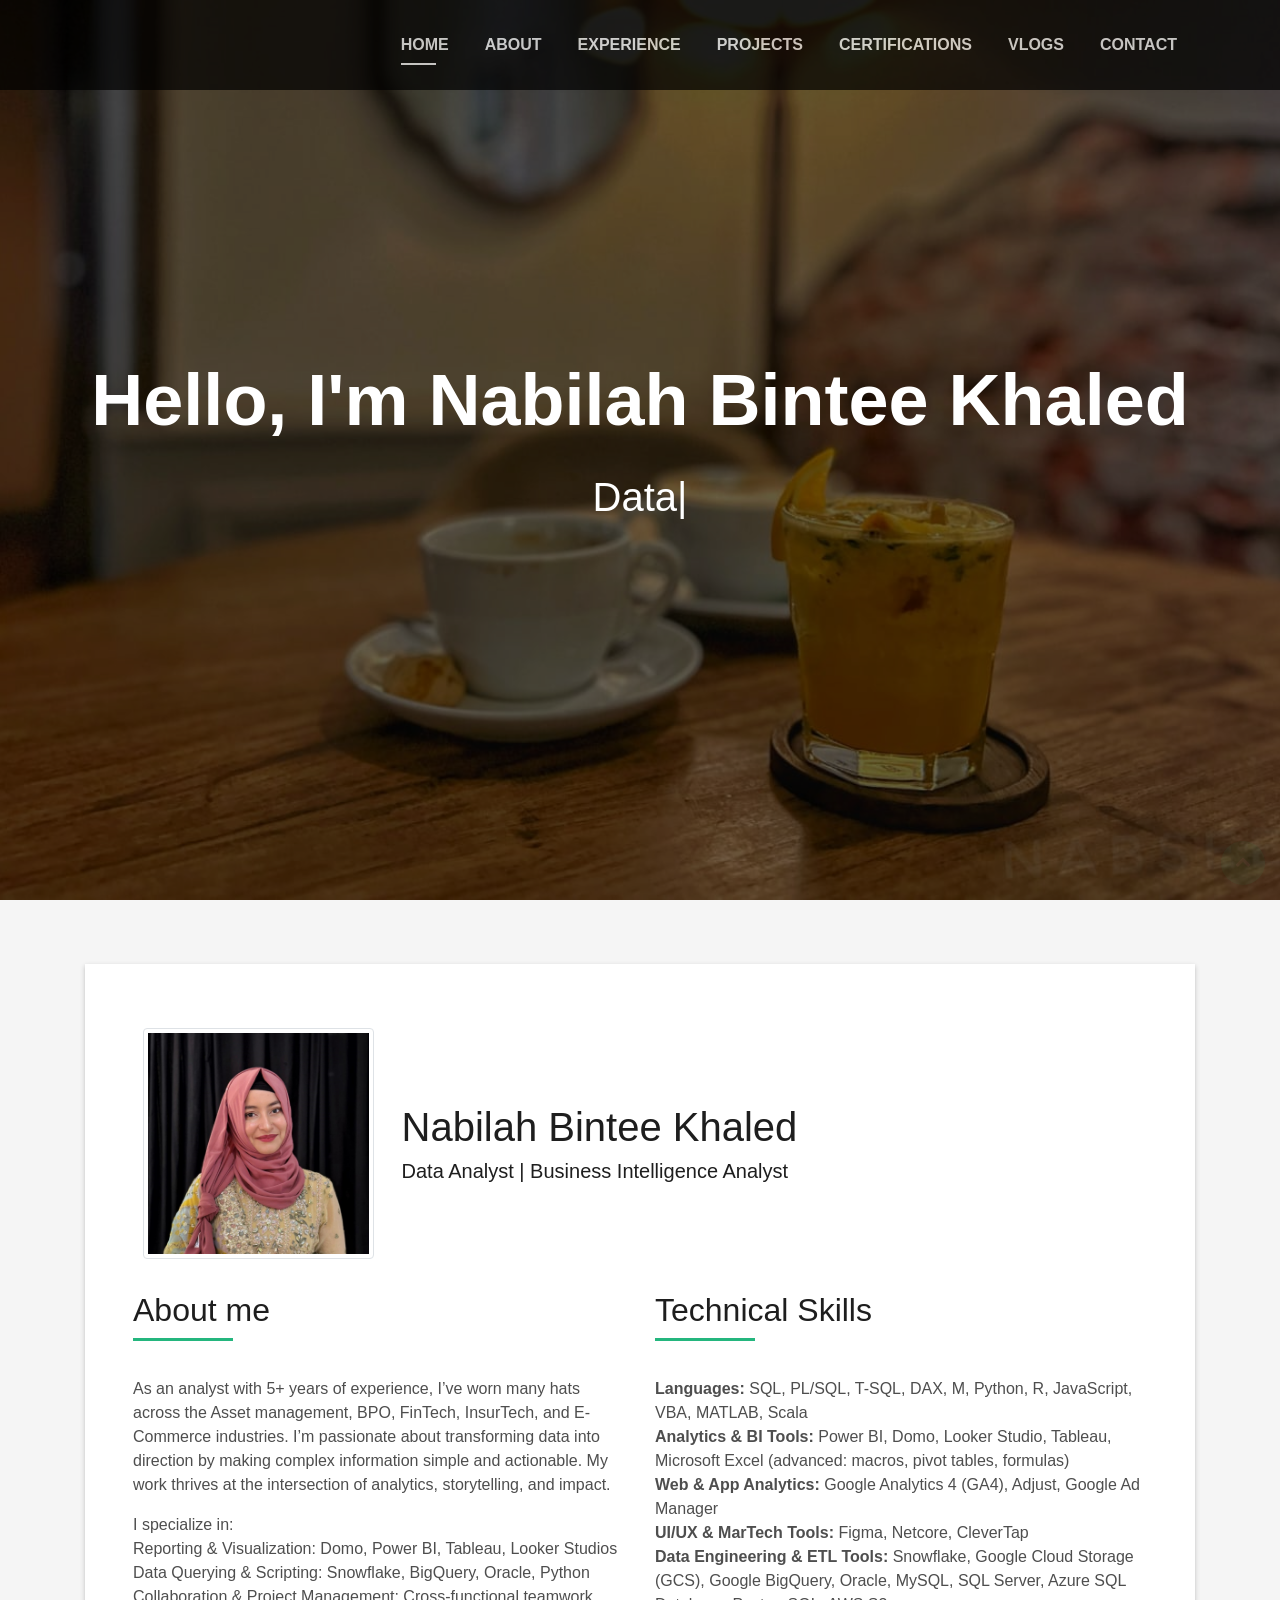
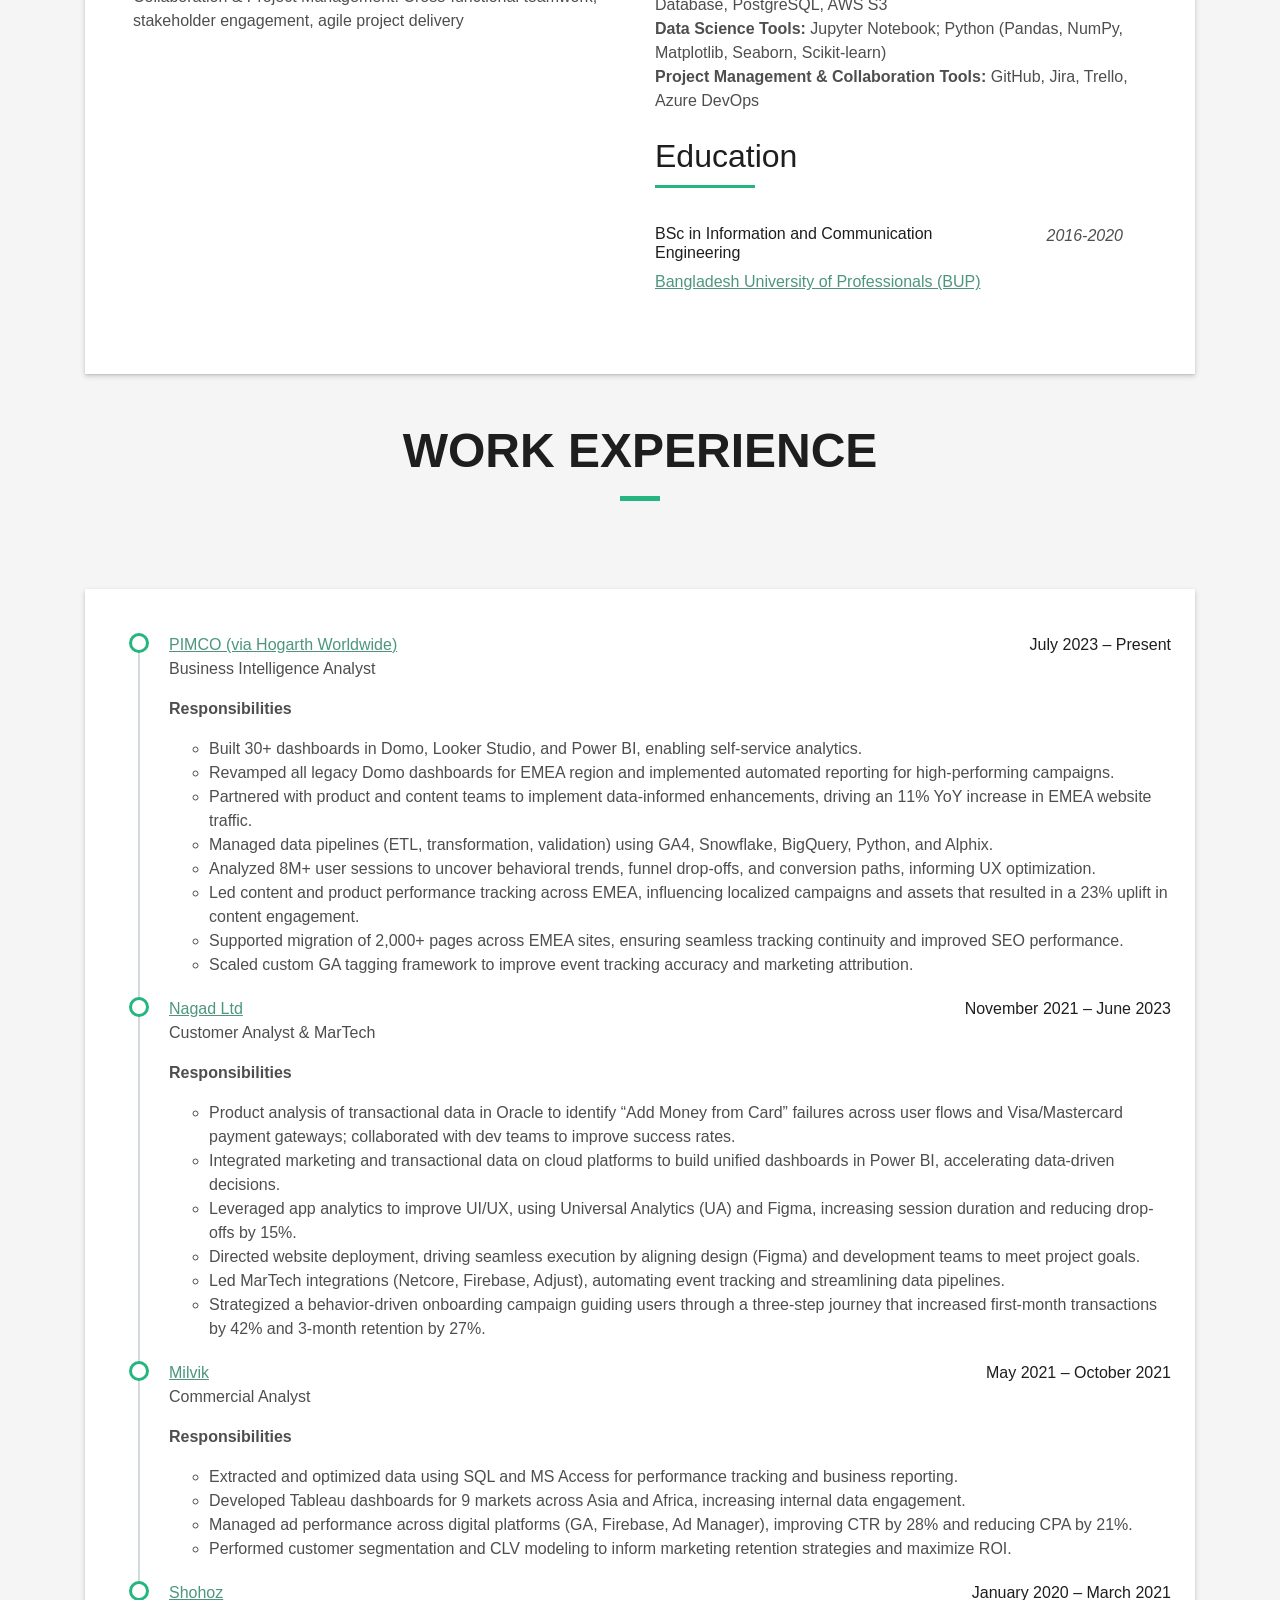
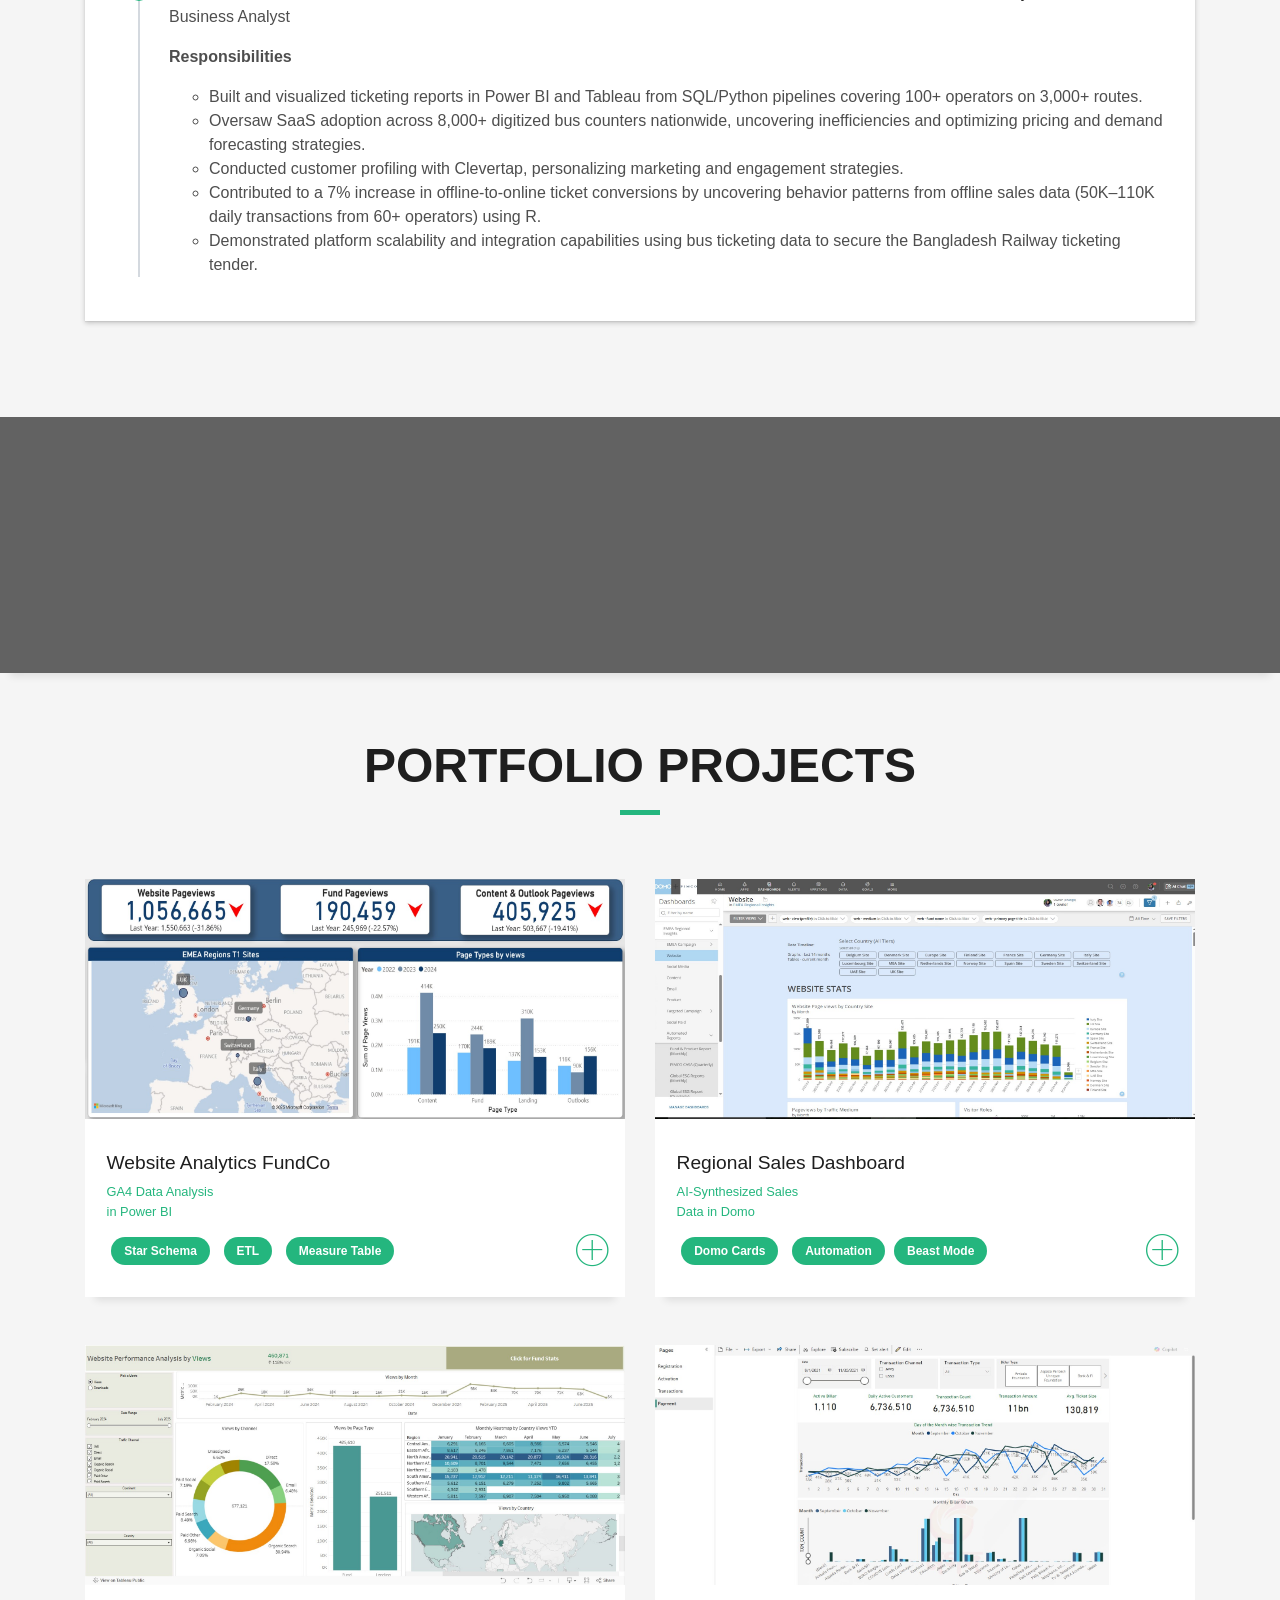
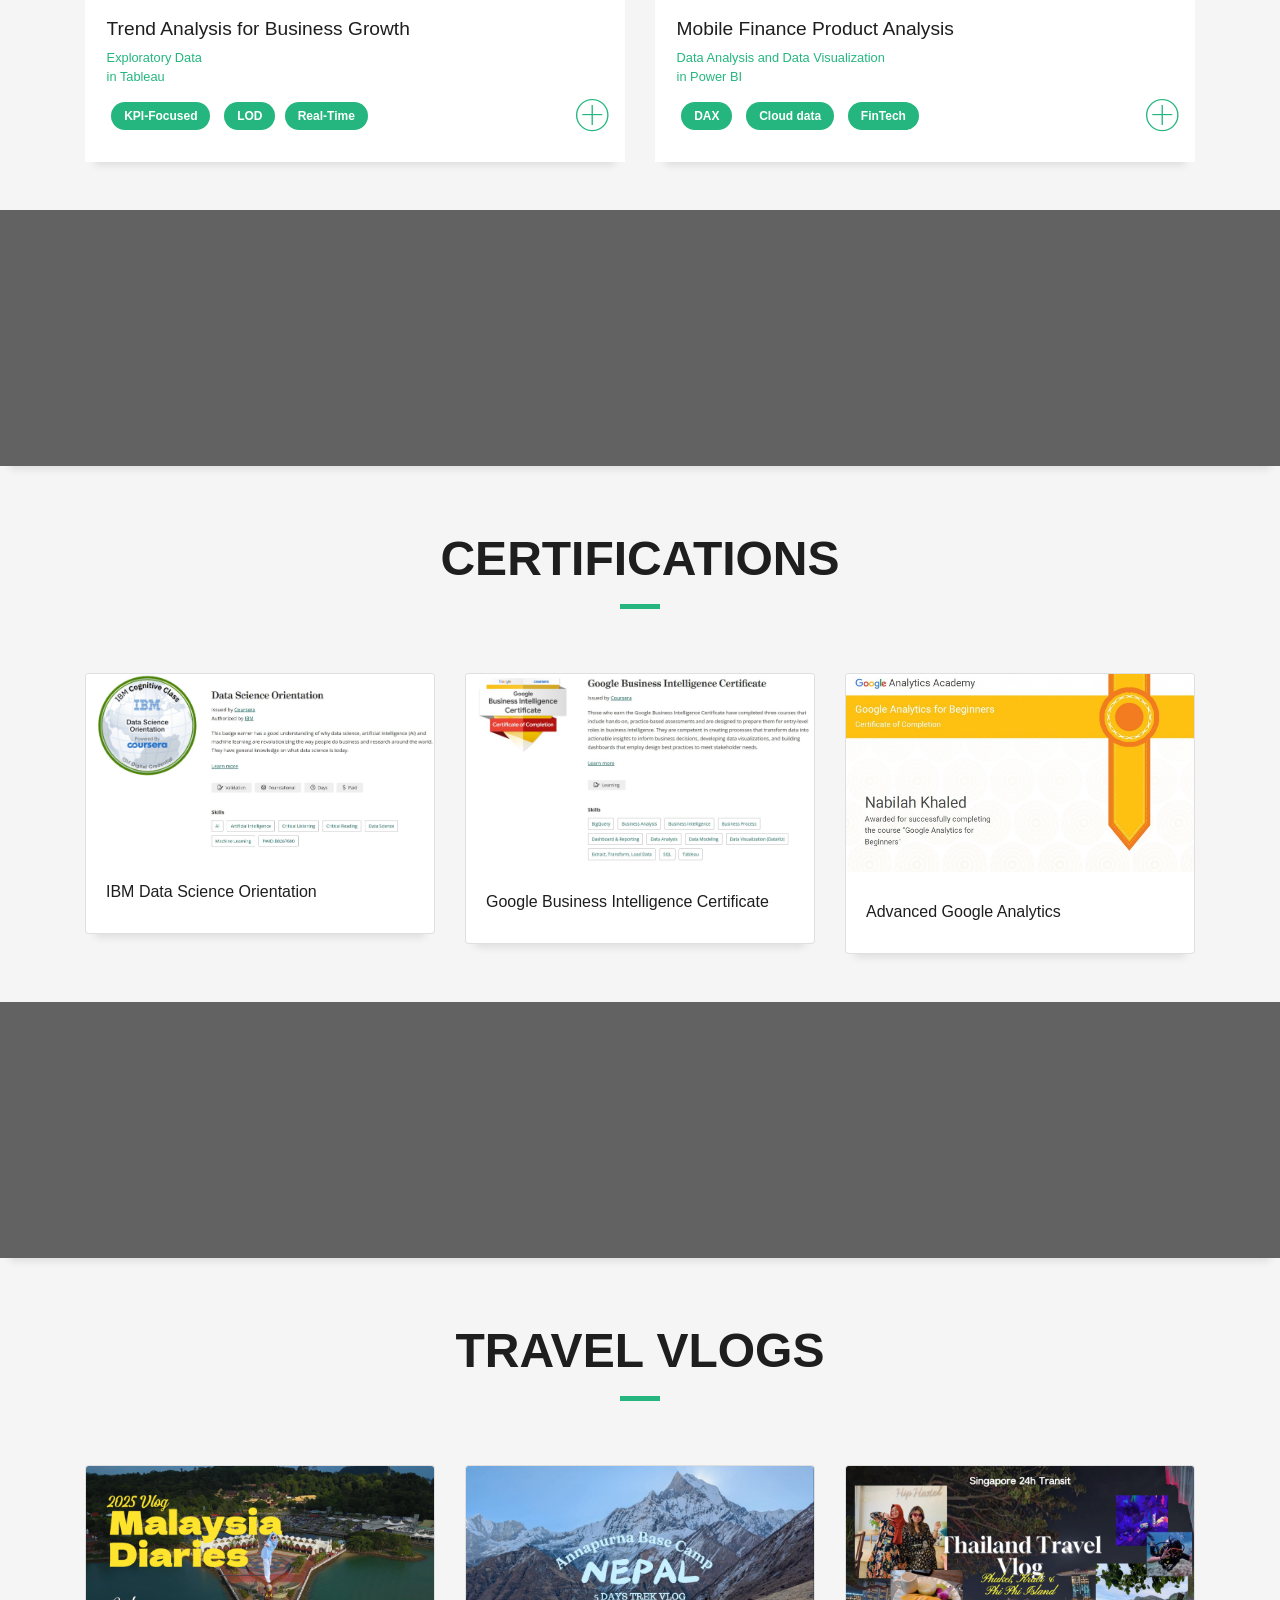
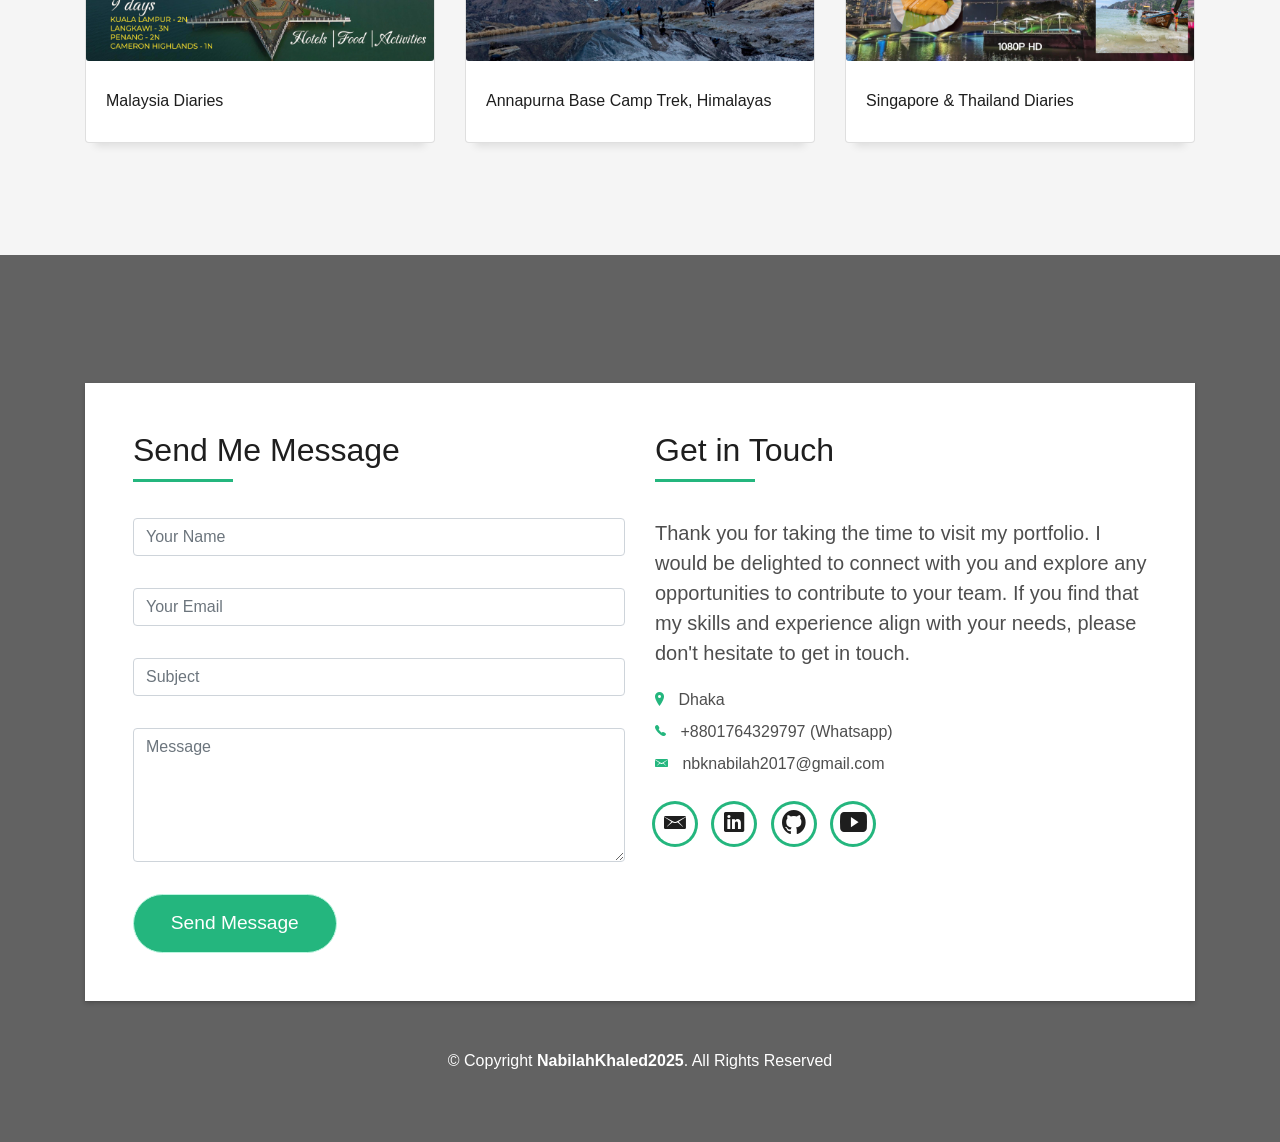
==== commit cd054085: "Add files via upload V2 files" ====
--- a/index.html
+++ b/index.html
@@ -68,7 +68,7 @@
   </nav>
   <!--/ Nav End /-->
 
-  <!--/ Intro Skew Star /-->
+  <!--/ Intro Skew StarT /-->
   <div id="home" class="intro route bg-image" style="background-image: url(img/nbk-6.jpg)">
     <div class="overlay-itro"></div>
     <div class="intro-content display-table">
@@ -115,24 +115,17 @@
                     </h5>
                   </div>
                   <p>
-                    <b>As an analyst with 5+ years of experience, I’ve worn many hats across the Asset management, BPO, FinTech, InsurTech, and E-Commerce industries. I’m passionate about transforming data into direction by making complex information simple and actionable. My work thrives at the intersection of analytics, storytelling, and impact.
-
-Skilled in Data Visualization (Domo, Tableau, Power BI, Looker Studio), Big Data Analytics, Data Mining & Warehousing, and Predictive Modeling. Experienced in UX and Product Development Strategies, as well as RDBMS, SQL, BigQuery, PBI DAX, R, and Python.</b>
-
-                  </p>
-                </div>
-                <div class="skill-mf">
-                  <div class="title-box-2">
-                    <h5 class="title-left">
-                      Expertise
-                    </h5>
-                  </div>
-                 <ul>
-  <li><strong>Data Visualization & Reporting</strong>: Domo, Power BI, Tableau, Looker Studios</li>
-  <li><strong>Data Querying & Scripting</strong>: Snowflake, BigQuery, Oracle, Python</li>
-  <li><strong>Collaboration & Project Management</strong>: Cross-functional teamwork, stakeholder engagement, agile project delivery</li>
-</ul>
-                </div> 
+              As an analyst with 5+ years of experience, I’ve worn many hats across the Asset management, BPO, FinTech, InsurTech, and E-Commerce industries.
+              I’m passionate about transforming data into direction by making complex information simple and actionable.
+              My work thrives at the intersection of analytics, storytelling, and impact.
+
+<p>I specialize in:
+<br>Reporting & Visualization: Domo, Power BI, Tableau, Looker Studios
+<br>Data Querying & Scripting: Snowflake, BigQuery, Oracle, Python
+<br>Collaboration & Project Management: Cross-functional teamwork, stakeholder engagement, agile project delivery</p>
+
+</div>
+                
 
 
               </div>
@@ -144,23 +137,15 @@
                       Technical Skills
                     </h5>
                   </div>
-                  <ul>
-                    <li><b> Languages:</b> SQL, PL/SQL, T-SQL, DAX, M, Python, R, JavaScript, VBA, MATLAB, Scala</li>
-                    <li><b> Analytics & BI Tools:</b> Power BI, Domo, Looker Studio, Tableau, Microsoft Excel (advanced: macros, pivot tables, formulas)</li>
-                <li><b> Web & App Analytics:</b> Google Analytics 4 (GA4), Adjust, Google Ad Manager</li>
-                <li><b> UI/UX & MarTech Tools:</b> Figma, Netcore, CleverTap</li>    
-                <li><b> Data Engineering & ETL Tools:</b>
-                       Snowflake, Google Cloud Storage (GCS), Google BigQuery, Oracle, MySQL, SQL Server, Azure SQL Database, PostgreSQL, AWS S3</li>
-                    <li><b> Data Science Tools:</b>
-                      Jupyter Notebook; Python (Pandas, NumPy, Matplotlib,
-                      Seaborn, Scikit-learn)</li>
-                    <li><b> Project Management & Collaboration Tools:</b>
-                      GitHub, Jira, Trello, Azure Devops</li>
-                    
-                    
-
-                  </ul>
-                </div>
+                  
+<div><b>Languages:</b> SQL, PL/SQL, T-SQL, DAX, M, Python, R, JavaScript, VBA, MATLAB, Scala</div>
+<div><b>Analytics & BI Tools:</b> Power BI, Domo, Looker Studio, Tableau, Microsoft Excel (advanced: macros, pivot tables, formulas)</div>
+<div><b>Web & App Analytics:</b> Google Analytics 4 (GA4), Adjust, Google Ad Manager</div>
+<div><b>UI/UX & MarTech Tools:</b> Figma, Netcore, CleverTap</div>
+<div><b>Data Engineering & ETL Tools:</b> Snowflake, Google Cloud Storage (GCS), Google BigQuery, Oracle, MySQL, SQL Server, Azure SQL Database, PostgreSQL, AWS S3</div>
+<div><b>Data Science Tools:</b> Jupyter Notebook; Python (Pandas, NumPy, Matplotlib, Seaborn, Scikit-learn)</div>
+<div><b>Project Management & Collaboration Tools:</b> GitHub, Jira, Trello, Azure DevOps</div><br>
+</div>
                 <!-- Education section -->
 
                 <div class="row row-content" id="edu">
@@ -173,11 +158,12 @@
                     </div>
                     
                     <div class="row">
-                      <div class="col-sm-8">
+                      <div class="col-sm-9">
                         <ul class="list-unstyled">
                           <li>
                             <h6> BSc in Information and Communication Engineering </h6>
-                            <a target="_blank" href="https://bup.edu.bd/">Bangladesh University of Professionals (BUP)</a>
+                             <a href="https://bup.edu.bd/" target="_blank" style="color: #4d967d; text-decoration: underline; font-weight: 500;">
+    Bangladesh University of Professionals (BUP)</a>
 
                           </li>
                         </ul>
@@ -197,92 +183,89 @@
     </div>
   </section>
 
-  <!--/ Work Experience Start /-->
-  <section id="experience" class="services-mf route">
-    <div class="container">
-      <div class="row">
-        <div class="col-sm-12">
-          <div class="title-box text-center">
-            <h3 class="title-a">
-              Work Experience
-            </h3>
-            <p class="subtitle-a">
-
-            </p>
-            <div class="line-mf"></div>
-          </div>
-        </div>
-      </div>
-      <div class="container mt-5 mb-5">
-        <div class="row">
-          <div class="col-md-8 offset-md-2">
-            <ul class="timeline">
-              <li>
-                <a target="_blank" href="https://www.pimco.com/gbl/en"> PIMCO (via Hogarth Worldwide)</a>
-                <a href="#" class="float-right">July 2023 – Present</a>
-                <p>Business Intelligence Analyst</p>
-                <p><b>Responsibilities</b>
-                </p>
-               <ul>
-  <li>Built 30+ dashboards in Domo, Looker Studio, and Power BI, enabling self-service analytics.</li>
-  <li>Partnered with product and content teams to implement data-informed enhancements, driving an 11% YoY increase in EMEA website traffic.</li>
-  <li>Managed data pipelines (ETL, transformation, validation) using GA4, Snowflake, BigQuery, Python, and Alphix.</li>
-  <li>Analyzed 8M+ user sessions to uncover behavioral trends, funnel drop-offs, and conversion paths, informing UX optimization.</li>
-  <li>Led content and product performance tracking across EMEA, influencing localized campaigns and assets that resulted in a 23% uplift in content engagement.</li>
-  <li>Supported migration of 2,000+ pages across EMEA sites, ensuring seamless tracking continuity and improved SEO performance.</li>
-  <li>Scaled custom GA tagging framework to improve event tracking accuracy and marketing attribution.</li>
-</ul>
-              </li>
-              <li>
-                <a target="_blank" href="https://nagad.com.bd/">Nagad Ltd</a>
-                <a href="#" class="float-right">November 2021 – June 2023</a>
-                <p>Customer Analyst & MarTech </p>
-                <p><b>Responsibilities</b>
-                </p>
-                <ul>
-  <li>Product analysis of transactional data in Oracle to identify “Add Money from Card” failures across user flows and Visa/Mastercard payment gateways; collaborated with dev teams to improve success rates.</li>
-  <li>Integrated marketing and transactional data on cloud platforms to build unified dashboards in Power BI, accelerating data-driven decisions.</li>
-   <li>Leveraged app analytics to improve UI/UX, using Universal Analytics (UA) and Figma, increasing session duration and reducing drop-offs by 15%.</li>
- <li>Directed website deployment, driving seamless execution by aligning design (Figma) and development teams to meet project goals.</li>
-  <li>Led MarTech integrations (Netcore, Firebase, Adjust), automating event tracking and streamlining data pipelines.</li>
-  <li>Strategized a behavior-driven onboarding campaign guiding users through a three-step journey that increased first-month transactions by 42% and 3-month retention by 27%.</li>
-  
-</ul>
-              </li>
-
-              <li>
-                <a target="_blank" href="https://milvikbd.com/">Milvik</a>
-                <a href="#" class="float-right">May 2021 – October 2021</a>
-                <p>Commercial Analyst </p>
-                <p><b>Responsibilities</b>
-                </p>
-                <ul>
-  <li>Extracted and optimized data using SQL and MS Access for performance tracking and business reporting.</li>
-  <li>Developed Tableau dashboards for 9 markets across Asia and Africa, increasing internal data engagement.</li>
-  <li>Managed ad performance across digital platforms (GA, Firebase, Ad Manager), improving CTR by 28% and reducing CPA by 21%.</li>
-  <li>Performed customer segmentation and CLV modeling to inform marketing retention strategies and maximize ROI.</li>
-</ul>
-              </li>
-              <li>
-                <a target="_blank" href="https://www.shohoz.com/">Shohoz</a>
-                <a href="#" class="float-right">January 2020 – March 2021</a>
-                <p>Business Analyst </p>
-                <p><b>Responsibilities</b>
-                </p>
-                <ul>
-  <li>Built and visualized ticketing reports in Power BI and Tableau from SQL/Python pipelines covering 100+ operators on 3,000+ routes.</li>
-  <li>Oversaw SaaS adoption across 8,000+ digitized bus counters nationwide, uncovering inefficiencies and optimizing pricing and demand forecasting strategies.</li>
-  <li>Conducted customer profiling with Clevertap, personalizing marketing and engagement strategies.</li>
-  <li>Contributed to a 7% increase in offline-to-online ticket conversions by uncovering behavior patterns from offline sales data (50K–110K daily transactions from 60+ operators) using R.</li>
-  <li>Demonstrated platform scalability and integration capabilities using bus ticketing data to secure the Bangladesh Railway ticketing tender.</li>
-</ul>
-              </li>
-            </ul>
-          </div>
-        </div>
-      </div>
-  </section>
-  <!--/ Section Work Experience End /-->
+<!--/ Work Experience Start /-->
+<section id="experience" class="services-mf route">
+  <div class="container">
+    <div class="row">
+      <div class="col-sm-12">
+        <div class="title-box text-center">
+          <h3 class="title-a">Work Experience</h3>
+          <p class="subtitle-a"></p>
+          <div class="line-mf"></div>
+        </div>
+      </div>
+    </div>
+
+    <div class="row mt-4 mb-5">
+      <div class="col-sm-12">
+        <div class="box-shadow-full p-4">
+          <ul class="timeline">
+            <li>
+              <a href="https://www.pimco.com/gbl/en" target="_blank" style="color: #4d967d; text-decoration: underline; font-weight: 500;">PIMCO (via Hogarth Worldwide)</a>
+              <a href="#" class="float-right">July 2023 – Present</a>
+              <p>Business Intelligence Analyst</p>
+              <p><b>Responsibilities</b></p>
+              <ul>
+                <li>Built 30+ dashboards in Domo, Looker Studio, and Power BI, enabling self-service analytics.</li>
+                <li>Revamped all legacy Domo dashboards for EMEA region and implemented automated reporting for high-performing campaigns.</li>
+                <li>Partnered with product and content teams to implement data-informed enhancements, driving an 11% YoY increase in EMEA website traffic.</li>
+                <li>Managed data pipelines (ETL, transformation, validation) using GA4, Snowflake, BigQuery, Python, and Alphix.</li>
+                <li>Analyzed 8M+ user sessions to uncover behavioral trends, funnel drop-offs, and conversion paths, informing UX optimization.</li>
+                <li>Led content and product performance tracking across EMEA, influencing localized campaigns and assets that resulted in a 23% uplift in content engagement.</li>
+                <li>Supported migration of 2,000+ pages across EMEA sites, ensuring seamless tracking continuity and improved SEO performance.</li>
+                <li>Scaled custom GA tagging framework to improve event tracking accuracy and marketing attribution.</li>
+              </ul>
+            </li>
+
+            <li>
+              <a href="https://nagad.com.bd/" target="_blank" style="color: #4d967d; text-decoration: underline; font-weight: 500;">Nagad Ltd</a>
+              <a href="#" class="float-right">November 2021 – June 2023</a>
+              <p>Customer Analyst & MarTech</p>
+              <p><b>Responsibilities</b></p>
+              <ul>
+                <li>Product analysis of transactional data in Oracle to identify “Add Money from Card” failures across user flows and Visa/Mastercard payment gateways; collaborated with dev teams to improve success rates.</li>
+                <li>Integrated marketing and transactional data on cloud platforms to build unified dashboards in Power BI, accelerating data-driven decisions.</li>
+                <li>Leveraged app analytics to improve UI/UX, using Universal Analytics (UA) and Figma, increasing session duration and reducing drop-offs by 15%.</li>
+                <li>Directed website deployment, driving seamless execution by aligning design (Figma) and development teams to meet project goals.</li>
+                <li>Led MarTech integrations (Netcore, Firebase, Adjust), automating event tracking and streamlining data pipelines.</li>
+                <li>Strategized a behavior-driven onboarding campaign guiding users through a three-step journey that increased first-month transactions by 42% and 3-month retention by 27%.</li>
+              </ul>
+            </li>
+
+            <li>
+              <a  href="https://milvikbd.com/" target="_blank" style="color: #4d967d; text-decoration: underline; font-weight: 500;">Milvik</a>
+              <a href="#" class="float-right">May 2021 – October 2021</a>
+              <p>Commercial Analyst</p>
+              <p><b>Responsibilities</b></p>
+              <ul>
+                <li>Extracted and optimized data using SQL and MS Access for performance tracking and business reporting.</li>
+                <li>Developed Tableau dashboards for 9 markets across Asia and Africa, increasing internal data engagement.</li>
+                <li>Managed ad performance across digital platforms (GA, Firebase, Ad Manager), improving CTR by 28% and reducing CPA by 21%.</li>
+                <li>Performed customer segmentation and CLV modeling to inform marketing retention strategies and maximize ROI.</li>
+              </ul>
+            </li>
+
+            <li>
+              <a href="https://www.shohoz.com/" target="_blank" style="color: #4d967d; text-decoration: underline; font-weight: 500;">Shohoz</a>
+              <a href="#" class="float-right">January 2020 – March 2021</a>
+              <p>Business Analyst</p>
+              <p><b>Responsibilities</b></p>
+              <ul>
+                <li>Built and visualized ticketing reports in Power BI and Tableau from SQL/Python pipelines covering 100+ operators on 3,000+ routes.</li>
+                <li>Oversaw SaaS adoption across 8,000+ digitized bus counters nationwide, uncovering inefficiencies and optimizing pricing and demand forecasting strategies.</li>
+                <li>Conducted customer profiling with Clevertap, personalizing marketing and engagement strategies.</li>
+                <li>Contributed to a 7% increase in offline-to-online ticket conversions by uncovering behavior patterns from offline sales data (50K–110K daily transactions from 60+ operators) using R.</li>
+                <li>Demonstrated platform scalability and integration capabilities using bus ticketing data to secure the Bangladesh Railway ticketing tender.</li>
+              </ul>
+            </li>
+          </ul>
+        </div>
+      </div>
+    </div>
+  </div>
+</section>
+<!--/ Section Work Experience End /-->
+
 
   <div class="section-counter paralax-mf bg-image" style="background-image: url(img/nbk-1.jpg)">
     <div class="overlay-mf"></div>
@@ -309,6 +292,7 @@
           </div>
         </div>
       </div>
+
       <div class="row">
         <div class="col-md-6">
           <div class="work-box">
@@ -322,14 +306,14 @@
                     <h2 class="w-title">Website Analytics FundCo</h2>
                   </div>
                   <div class="col-sm-4 w-more">
-                    <span class="w-ctegory">Data Analysis</span>
+                    <span class="w-ctegory">GA4 Data Analysis <br>in Power BI</span>
                   </div>
                 </div>
                 <div class="row">
                   <div class="col-sm-8">
-                    <span class="badge">Power BI</span>
-<span class="badge">Power Query</span>
-<span class="badge">DAX</span>
+                    <span class="badge">Star Schema</span>
+                    <span class="badge">ETL</span>
+                    <span class="badge">Measure Table</span>
                   </div>
                   <div class="col-sm-4">
                     <div class="w-like">
@@ -341,26 +325,28 @@
             </a>
           </div>
         </div>
+
         <div class="col-md-6">
           <div class="work-box">
-            <a href="" target="blank">
+            <a href="https://www.youtube.com/watch?v=0A8aSdhh1jk" target="blank">
               <div class="work-img">
-                <img src="img/coming.jpg" alt="" class="img-fluid">
+                <img src="img/Domo- Dashboard Summary.jpg" alt="" class="img-fluid">
               </div>
               <div class="work-content">
                 <div class="row">
                   <div class="col-sm-9">
-                    <h2 class="w-title">Coming Soon</h2>
+                    <h2 class="w-title">Regional Sales Dashboard</h2>
                   </div>
                   <div class="col-sm-4 w-more">
-                    <span class="w-ctegory">Machine Learning</span>
+                    <span class="w-ctegory">AI-Synthesized Sales Data in Domo </span>
                   </div>
                 </div>
                 <div class="row">
 
                   <div class="col-sm-8">
-                    <span class="badge">Scikit-Learn</span><span class="badge">Pandas</span><span
-                      class="badge">Seaborn</span>
+                    <span class="badge">Domo Cards</span>
+                    <span class="badge">Automation</span><span
+                      class="badge">Beast Mode</span>
                   </div>
                   <div class="col-sm-4">
                     <div class="w-like">
@@ -374,25 +360,26 @@
         </div>
 
         <div class="col-md-6">
-          <div class="work-box">
-            <a href="" target="blank">
+          <div class="work-box"> 
+            <a href="https://public.tableau.com/app/profile/nabilah.khaled/viz/FundAnalysis_17514727400830/Website?publish=yes" target="blank">
               <div class="work-img">
-                <img src="img/coming.jpg" alt="" class="img-fluid">
+                <img src="img/Tableau dash.jpg" alt="" class="img-fluid">
               </div>
               <div class="work-content">
                 <div class="row">
                   <div class="col-sm-9">
-                    <h2 class="w-title">Sales Analysis for Business Growth</h2>
+                    <h2 class="w-title">Trend Analysis for Business Growth</h2>
                   </div>
                   <div class="col-sm-4 w-more">
-                    <span class="w-ctegory">Exploratory Data Analysis</span>
+                    <span class="w-ctegory">Exploratory Data <br>in Tableau</span>
                   </div>
                 </div>
                 <div class="row">
 
                   <div class="col-sm-8">
-                    <span class="badge">Matplotlib</span><span class="badge">Pandas</span><span
-                      class="badge">Numpy</span>
+                    <span class="badge">KPI-Focused</span>
+                    <span class="badge">LOD</span><span
+                      class="badge">Real-Time</span>
                   </div>
                   <div class="col-sm-4">
                     <div class="w-like">
@@ -406,16 +393,16 @@
         </div>
         <div class="col-md-6">
           <div class="work-box">
-            <a href="" target="blank">
+            <a href="https://app.powerbi.com/view?r=eyJrIjoiYTUyOTFhMWYtM2EwYi00NzBlLWJlYTItMjRiMWNjMTg1YWFjIiwidCI6ImUzNzUwN2NiLWQ1MGEtNDY2Zi1iZDliLTJjYWE5ZDk4NmRkNSIsImMiOjEwfQ%3D%3D" target="blank">
               <div class="work-img">
-                <img src="img/coming.jpg" alt="" class="img-fluid">
+                <img src="img/FinTech.jpg" alt="" class="img-fluid">
               </div>
               <div class="work-content">
                 <div class="row">
                   <div class="col-sm-8">
-                    <h2 class="w-title">Google Playstore Analysis</h2>
+                    <h2 class="w-title">Mobile Finance Product Analysis</h2>
                     <div class="w-more">
-                      <span class="w-ctegory">Data Analysis and Data Visualization</span>
+                      <span class="w-ctegory">Data Analysis and Data Visualization <br>in Power BI</span>
                     </div>
                   </div>
 
@@ -423,7 +410,9 @@
                 <div class="row">
 
                   <div class="col-sm-8">
-                    <span class="badge">Plotly</span><span class="badge">Pandas</span><span class="badge">Seaborn</span>
+                    <span class="badge">DAX</span>
+                    <span class="badge">Cloud data</span>
+                    <span class="badge">FinTech</span>
                   </div>
                   <div class="col-sm-4">
                     <div class="w-like">
@@ -577,7 +566,7 @@
               <div class="card-category-box">
 
               </div>
-              <h5 class="card-title">ABC Trek, Himalayas, Nepal</h5>
+              <h5 class="card-title">Annapurna Base Camp Trek, Himalayas</h5>
 
             </div>
             </a>
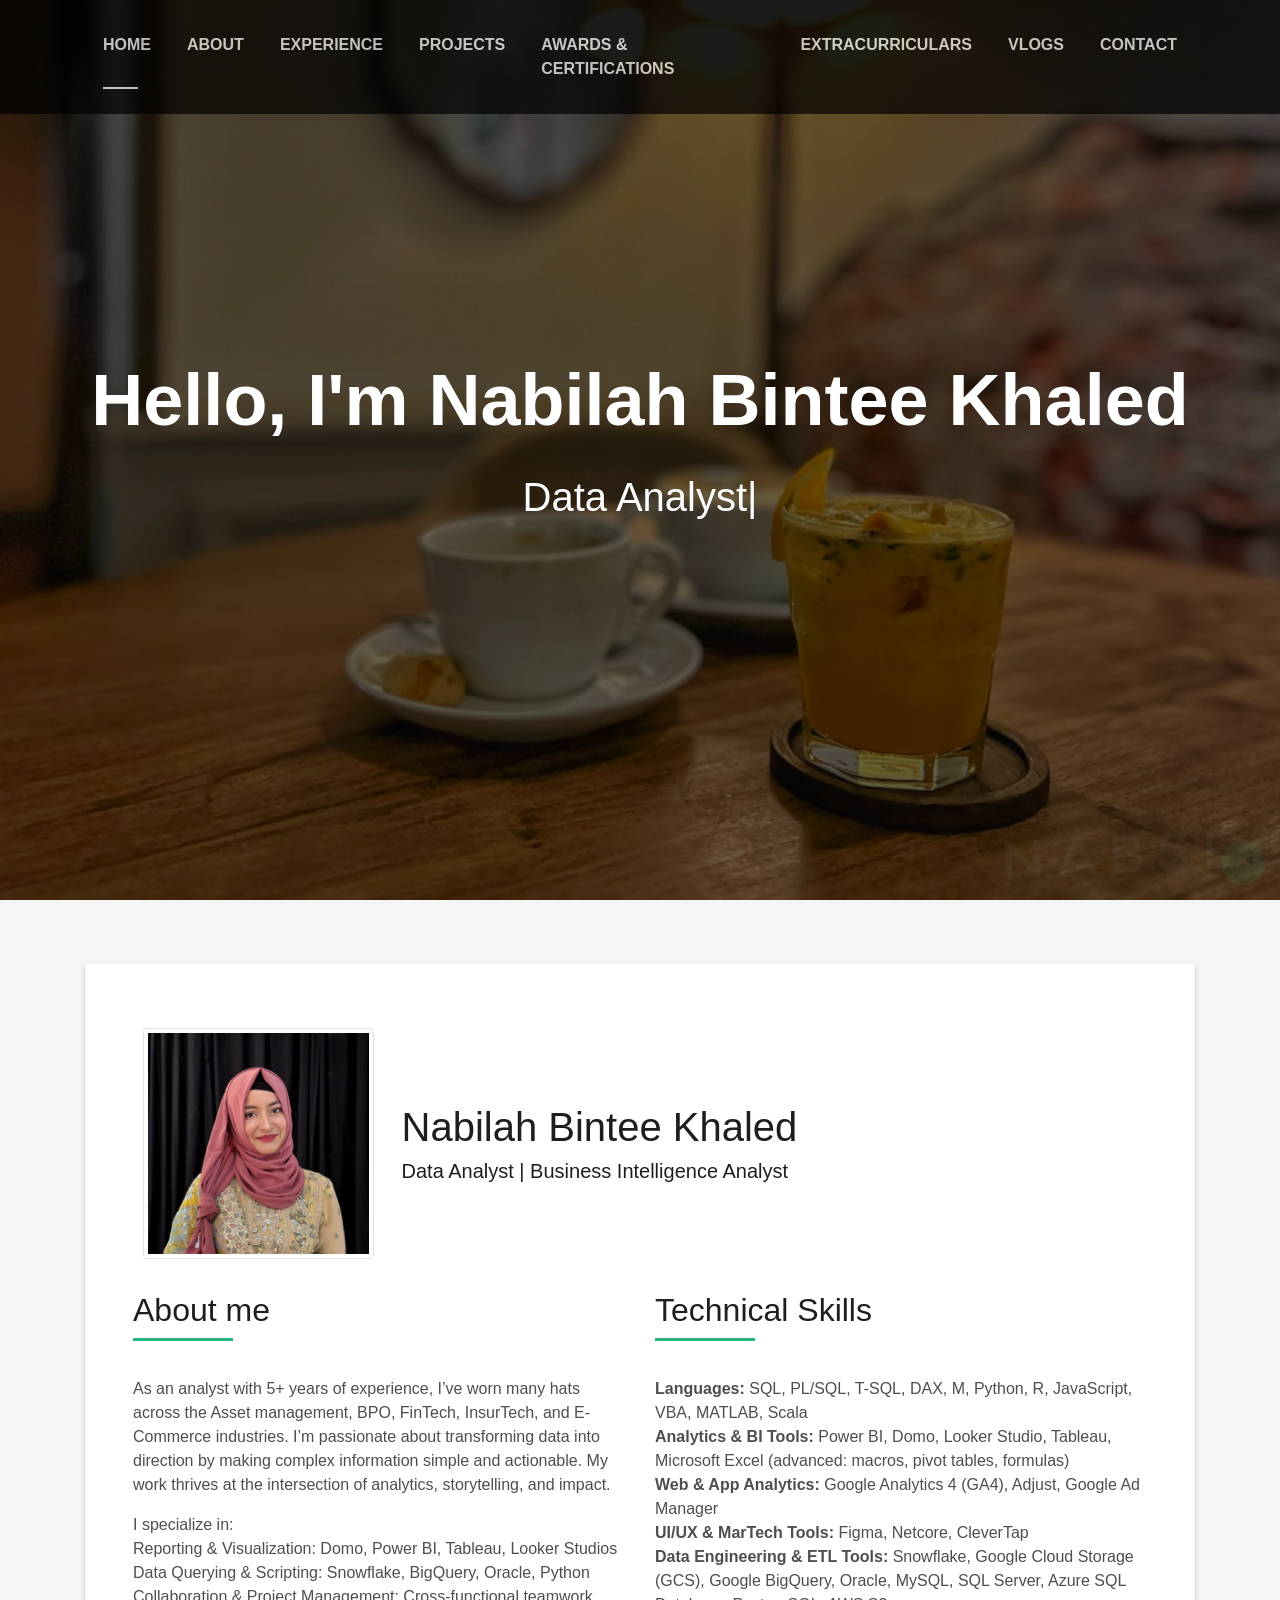
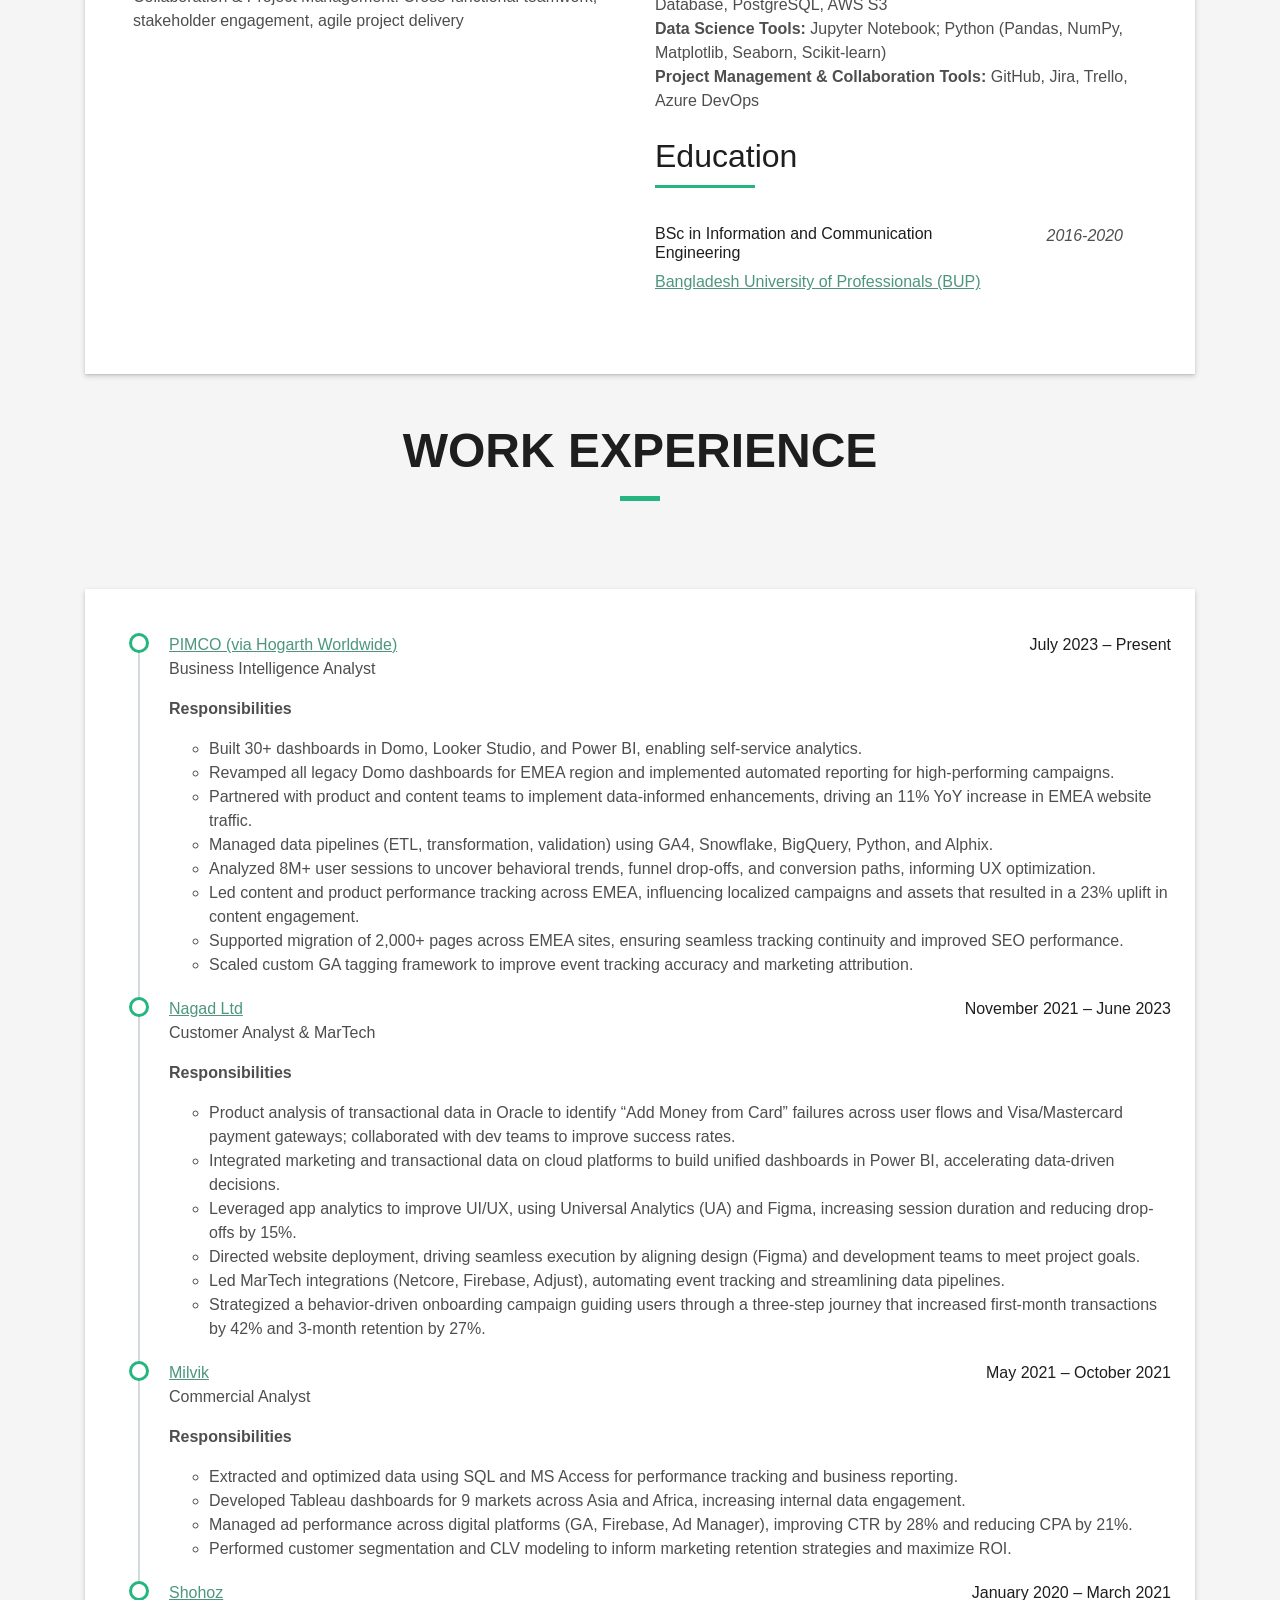
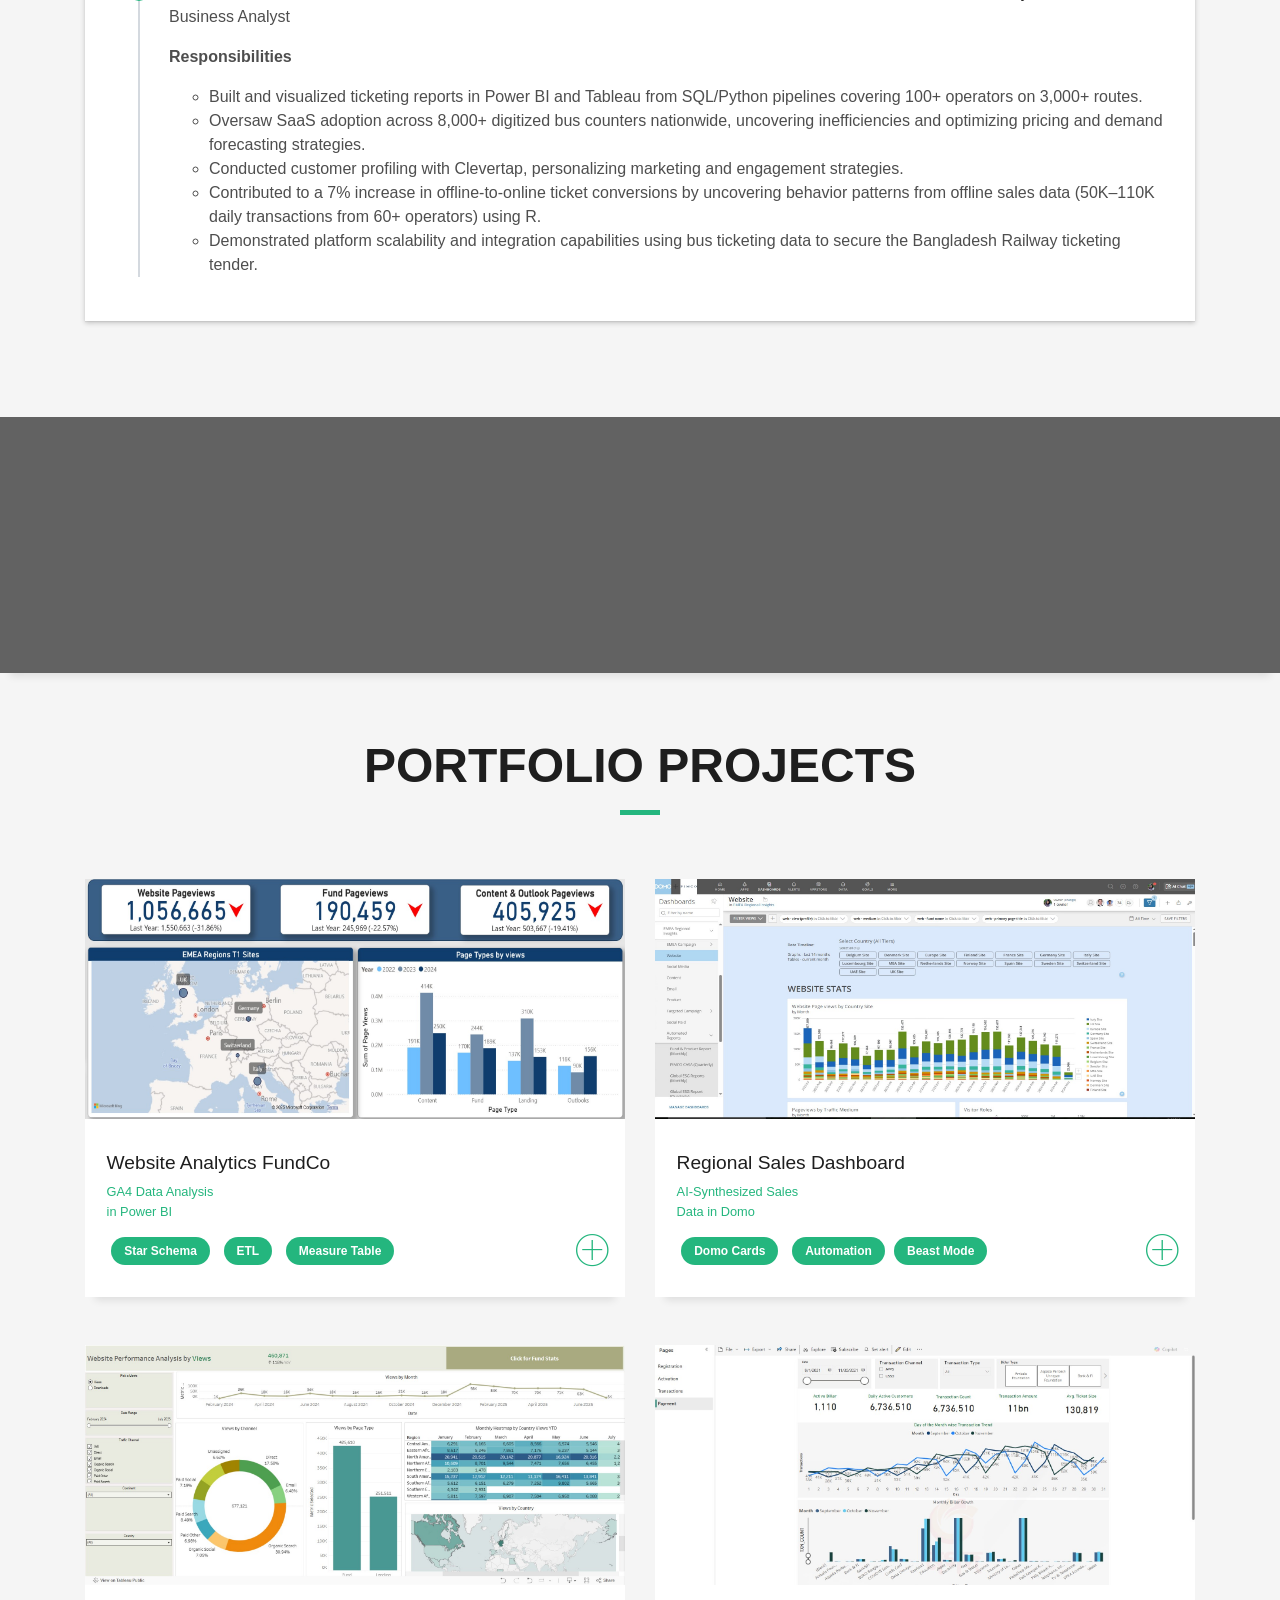
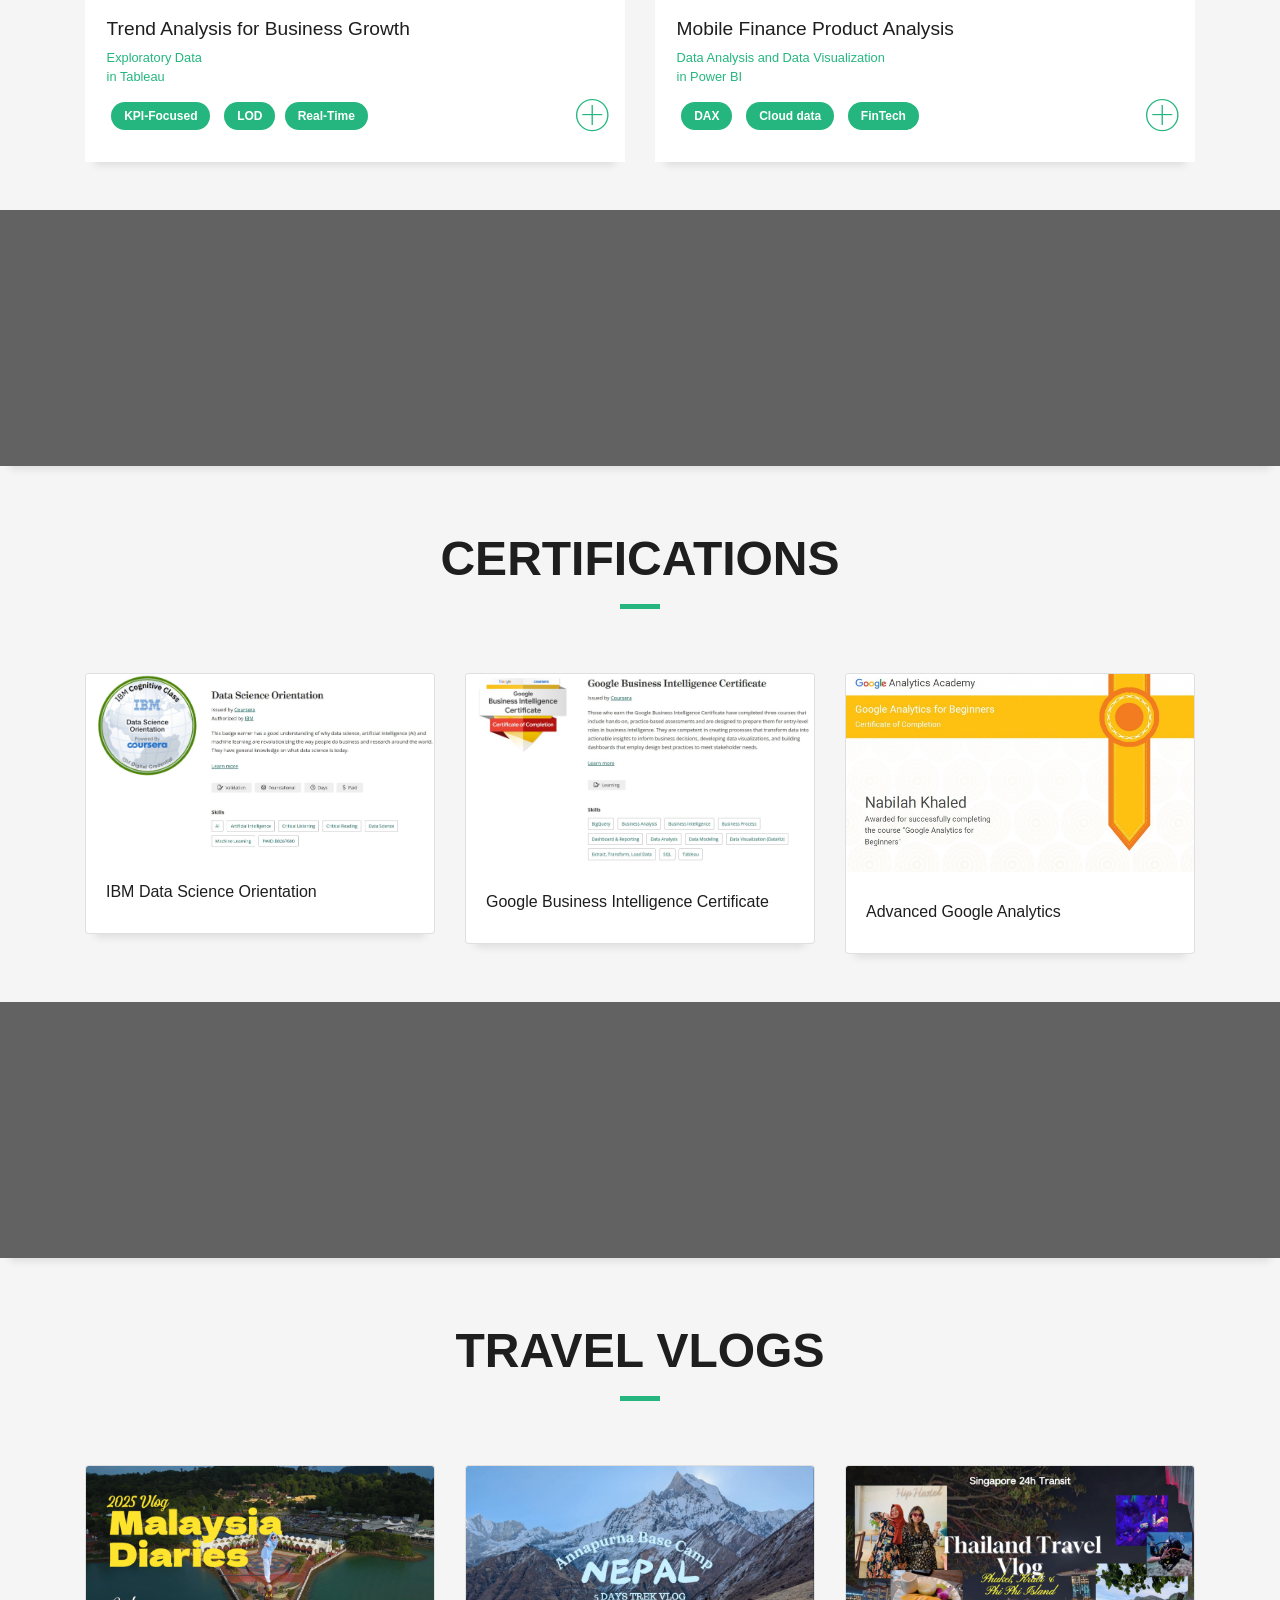
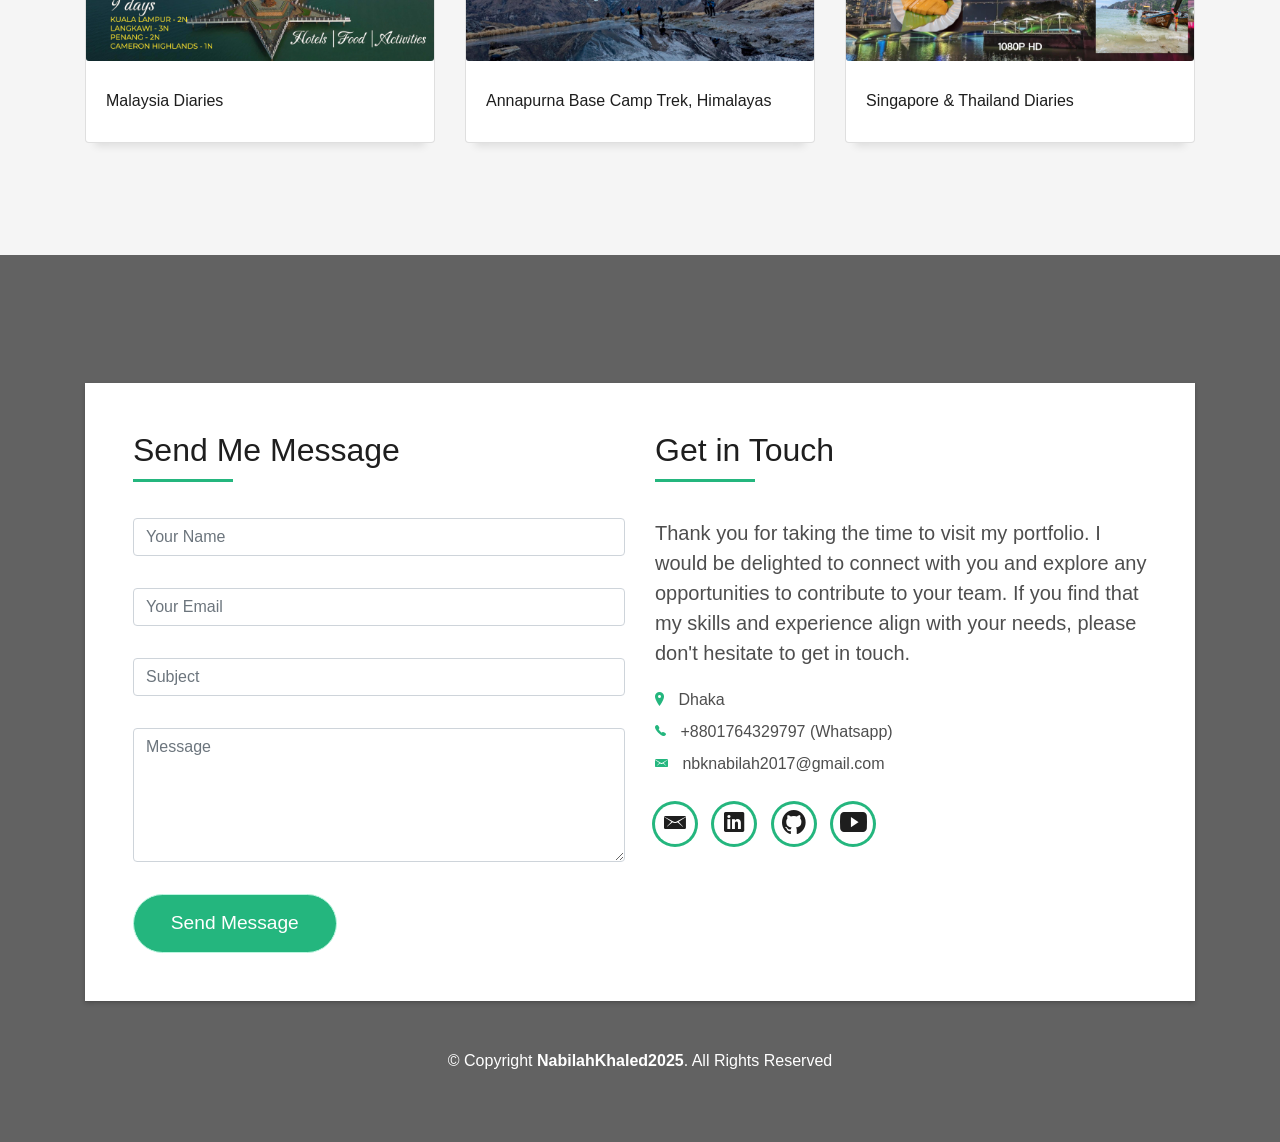
==== commit b99b7dd8: "index.html" ====
--- a/index.html
+++ b/index.html
@@ -53,8 +53,10 @@
             <a class="nav-link js-scroll" href="#work">Projects</a>
           </li>
           <li class="nav-item">
-            <a class="nav-link js-scroll" href="#cert">Certifications</a>
+            <a class="nav-link js-scroll" href="#cert">Awards & Certifications</a>
           </li>
+          <li class="nav-item">
+            <a class="nav-link js-scroll" href="#cert">Extracurriculars</a>
           </li>
           <li class="nav-item">
             <a class="nav-link js-scroll" href="#vlog">Vlogs</a>
@@ -737,4 +739,4 @@
 
 </body>
 
-</html>+</html>
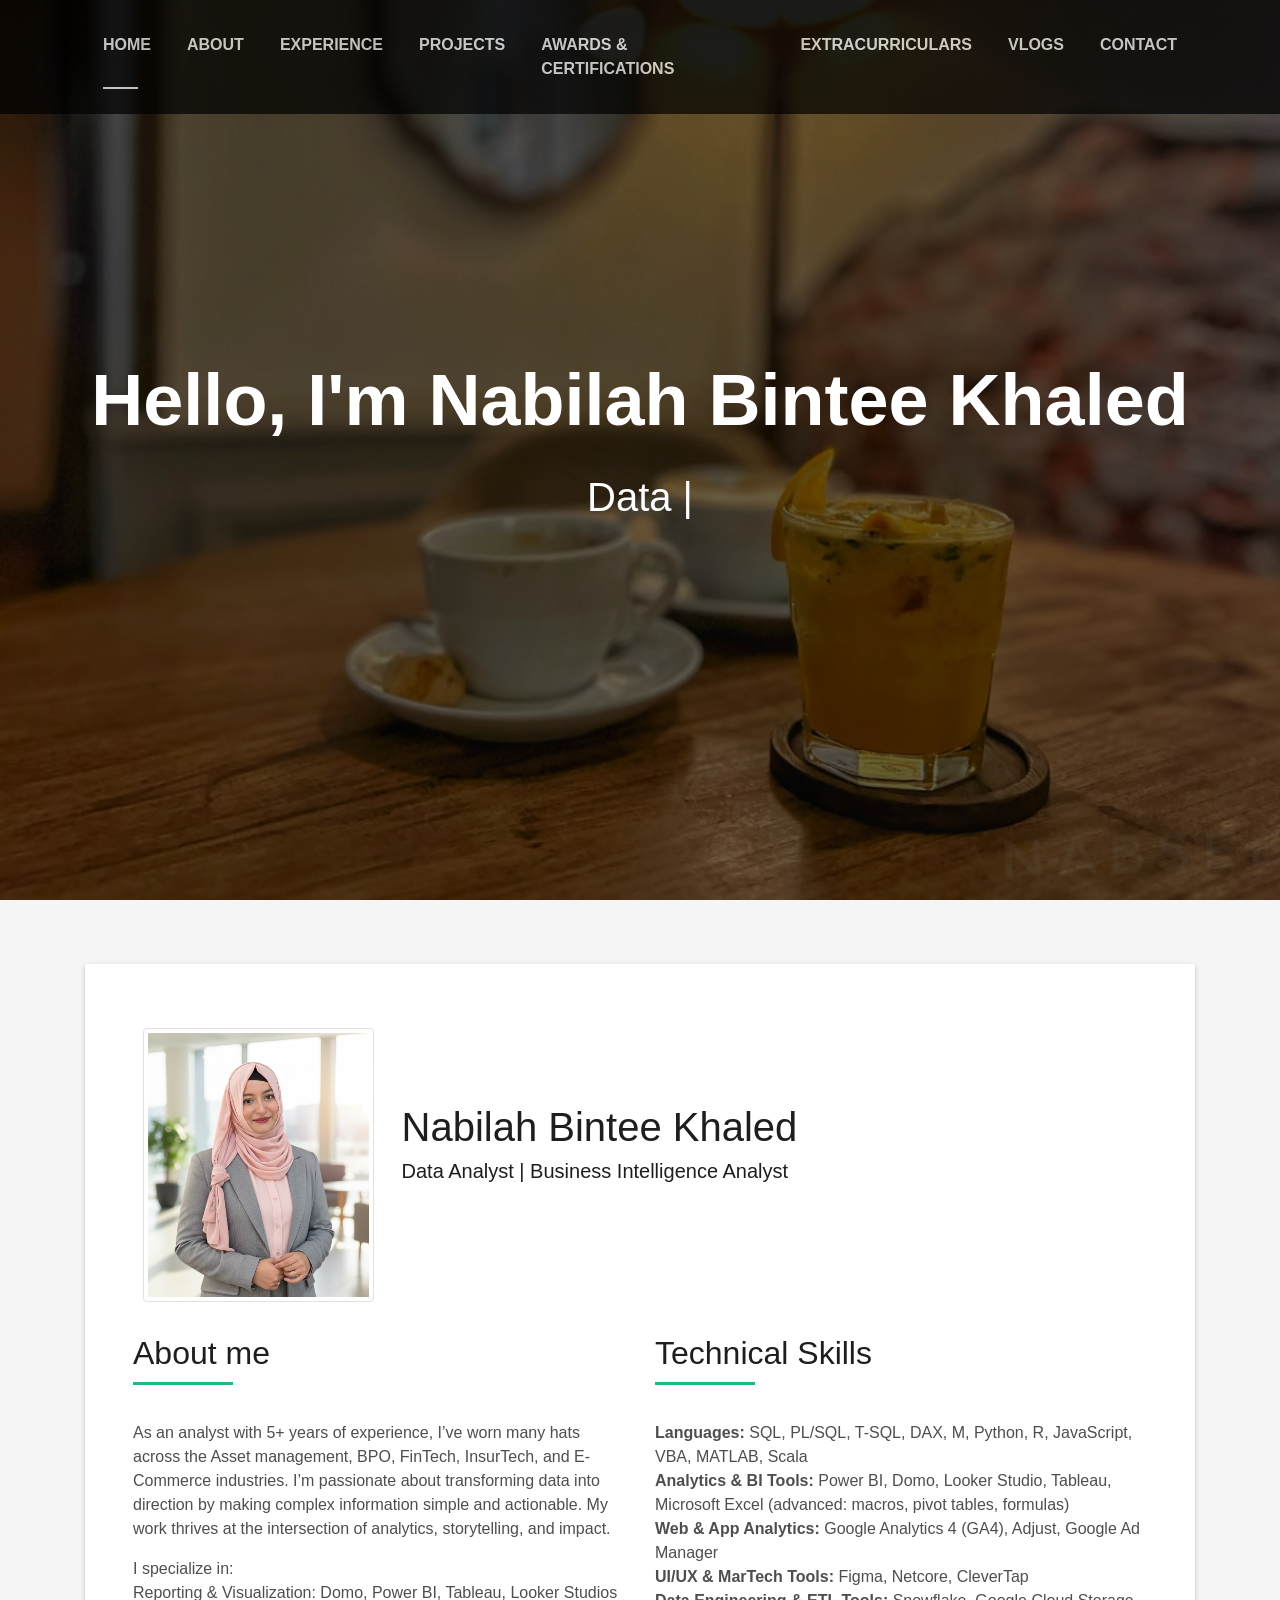
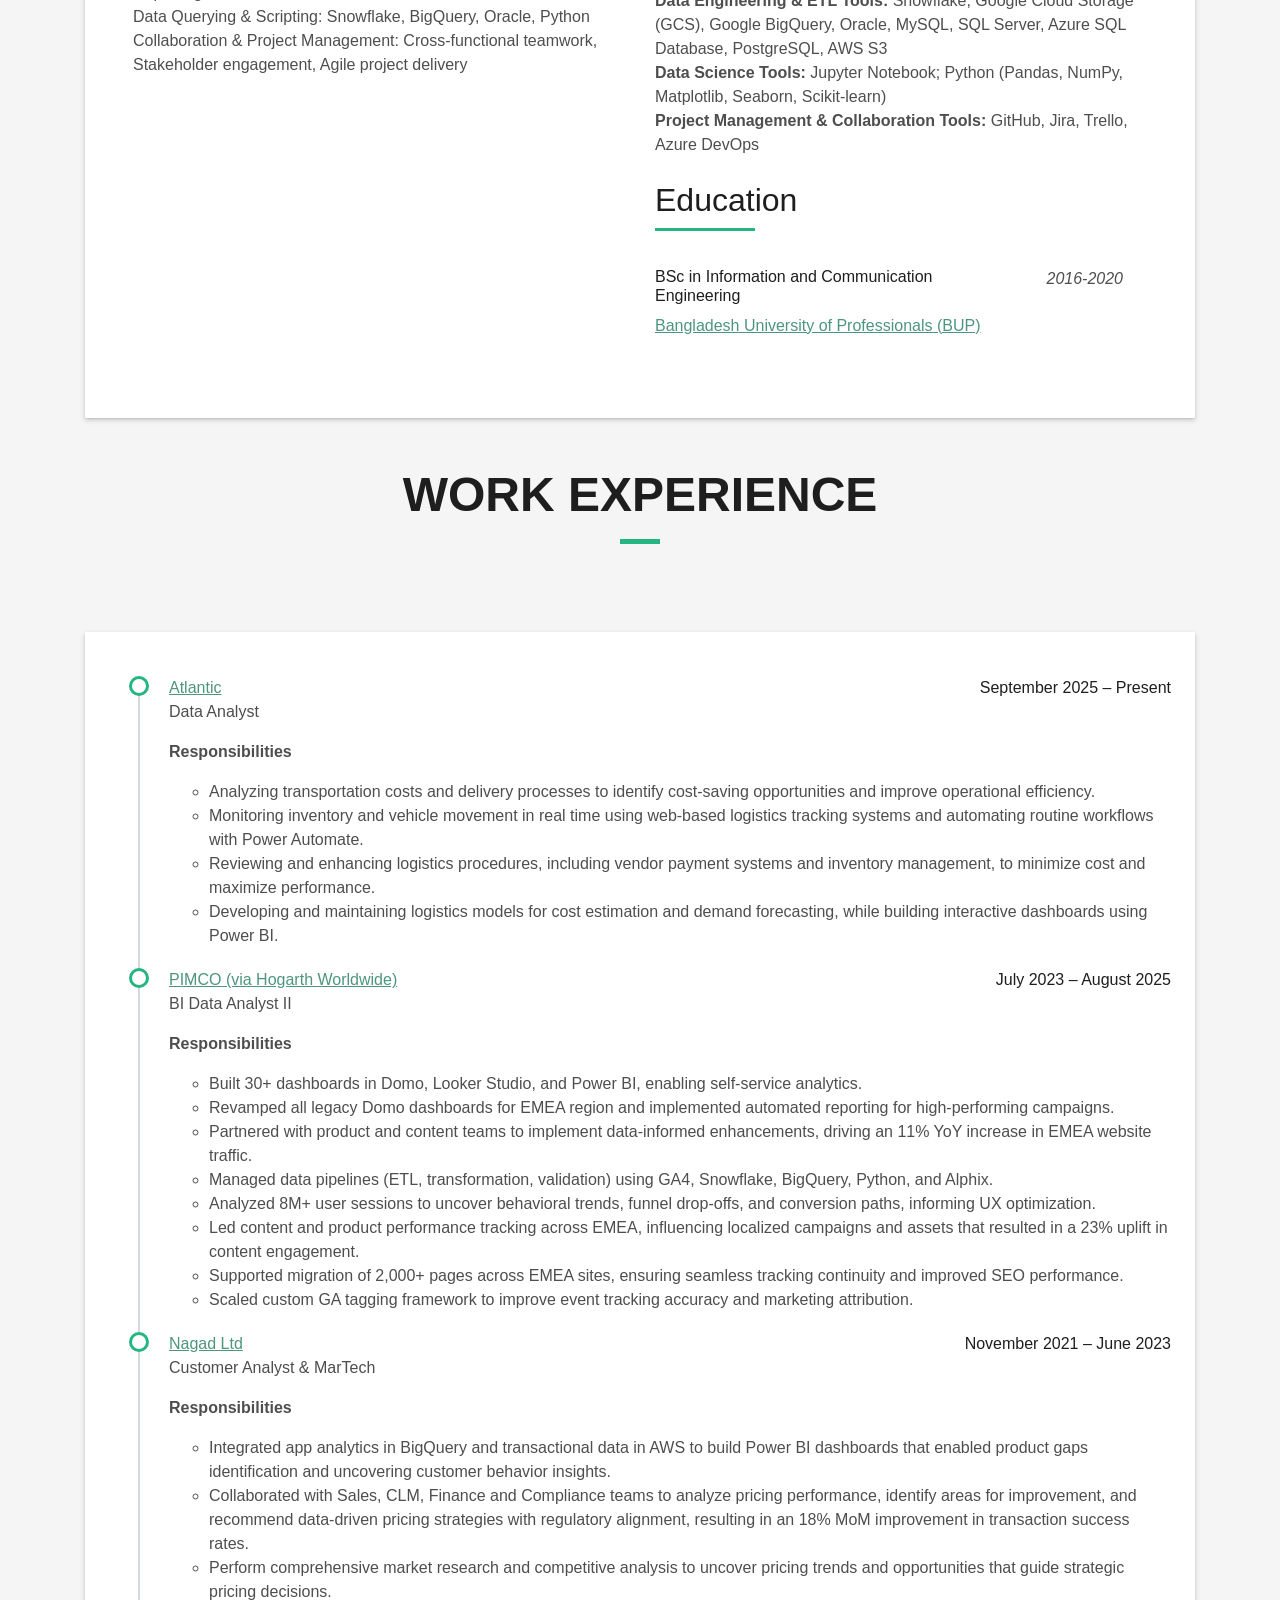
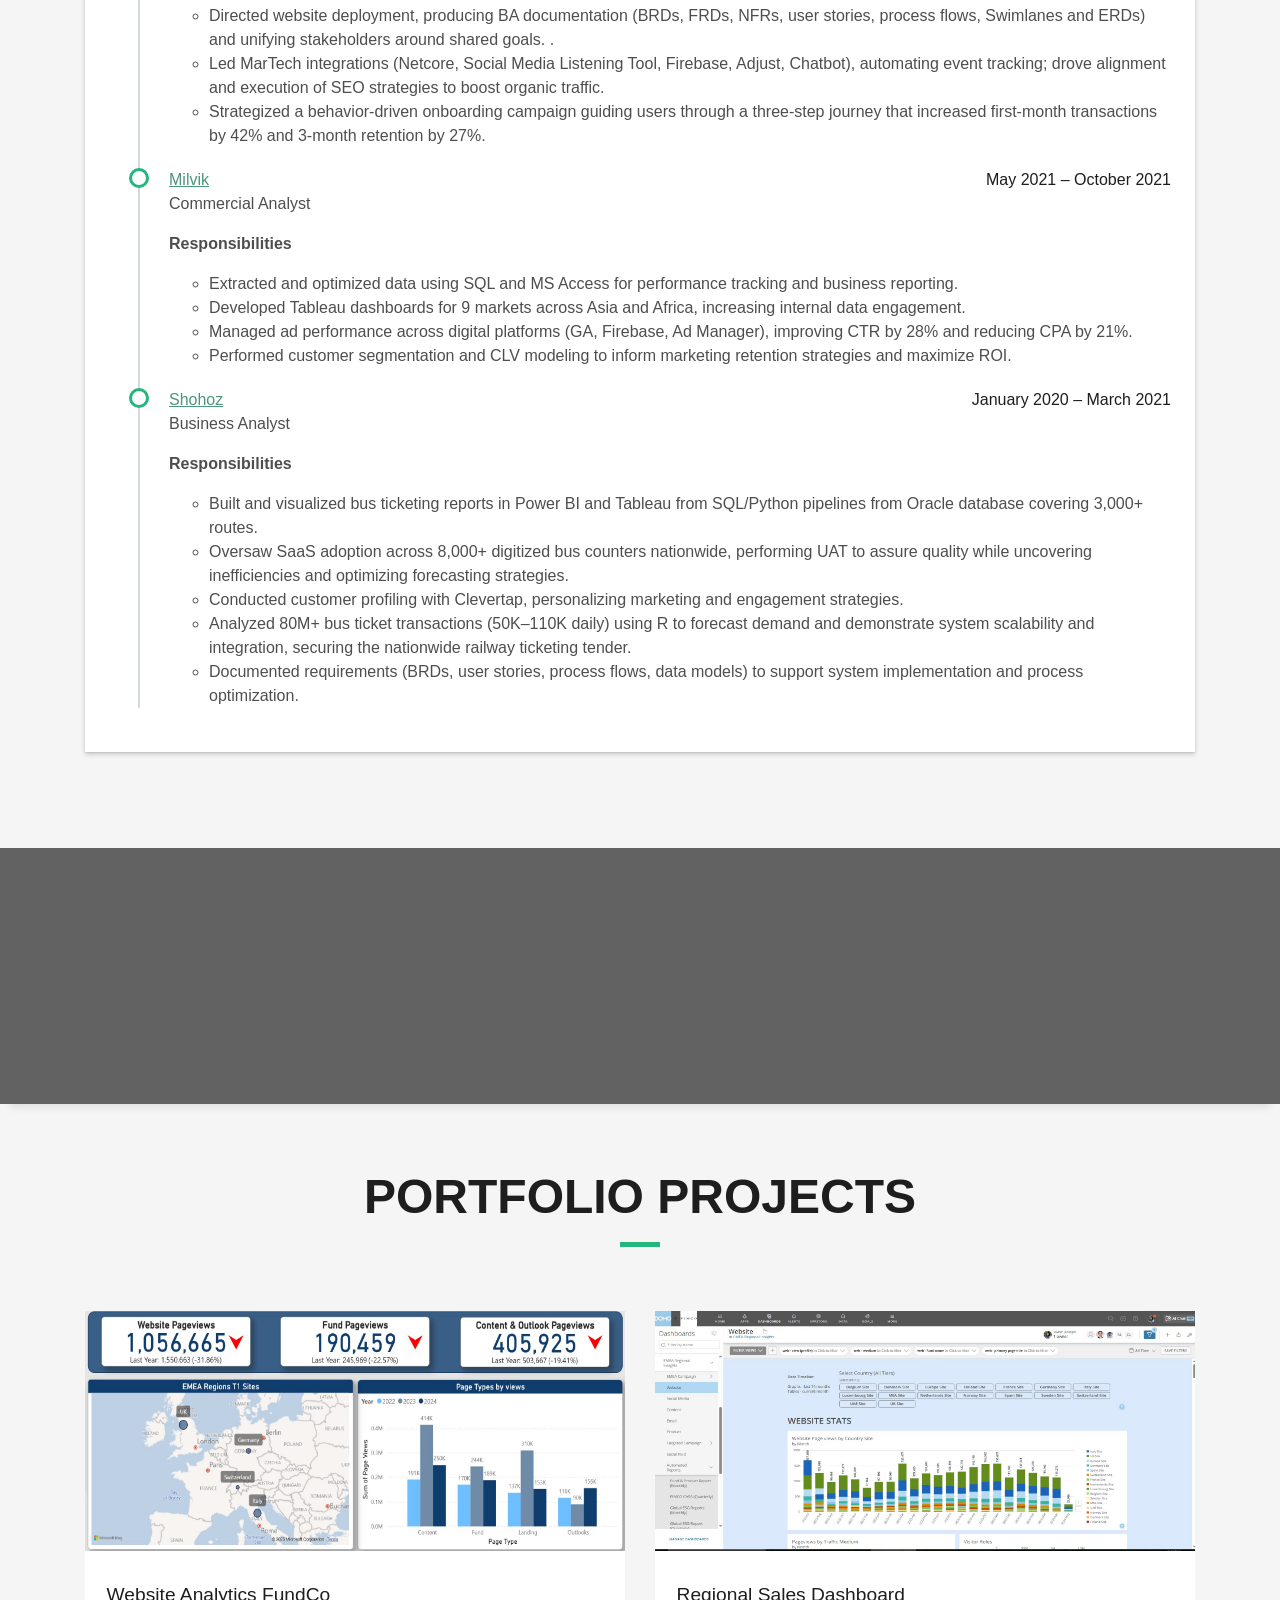
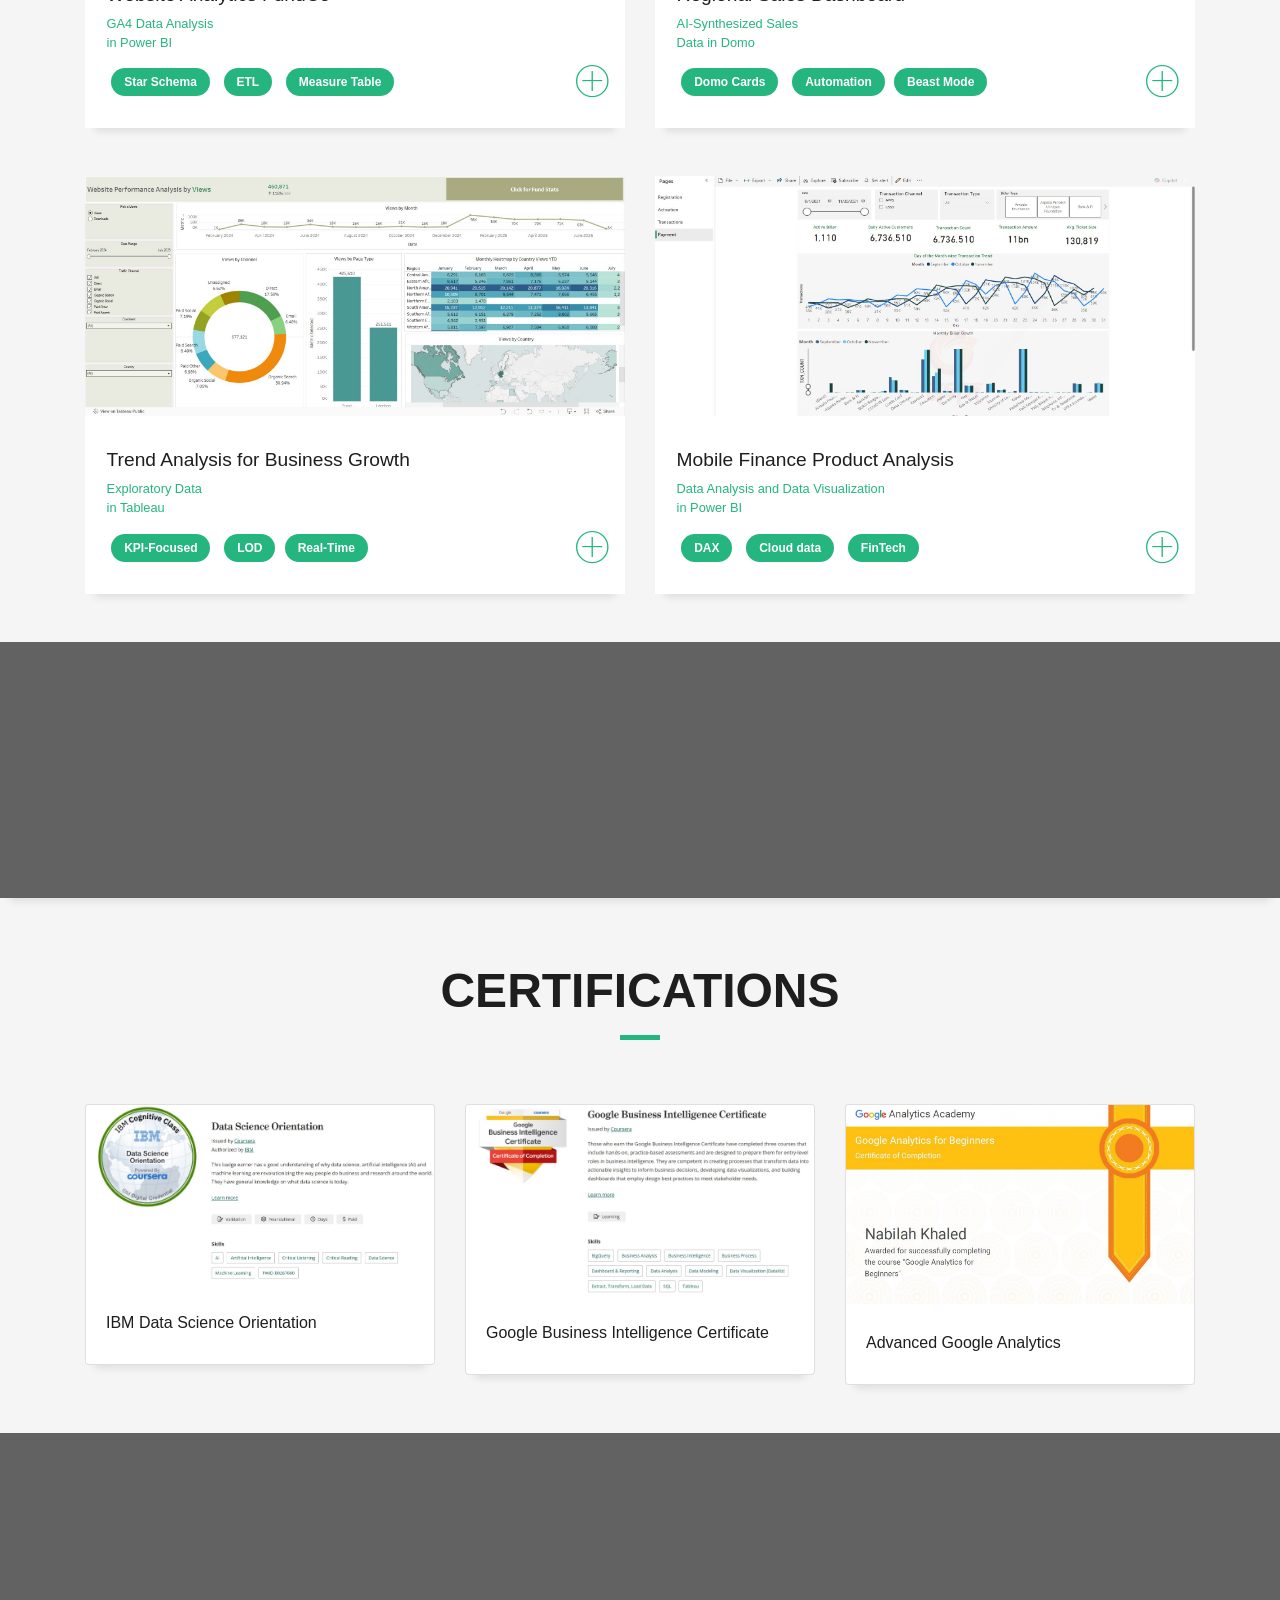
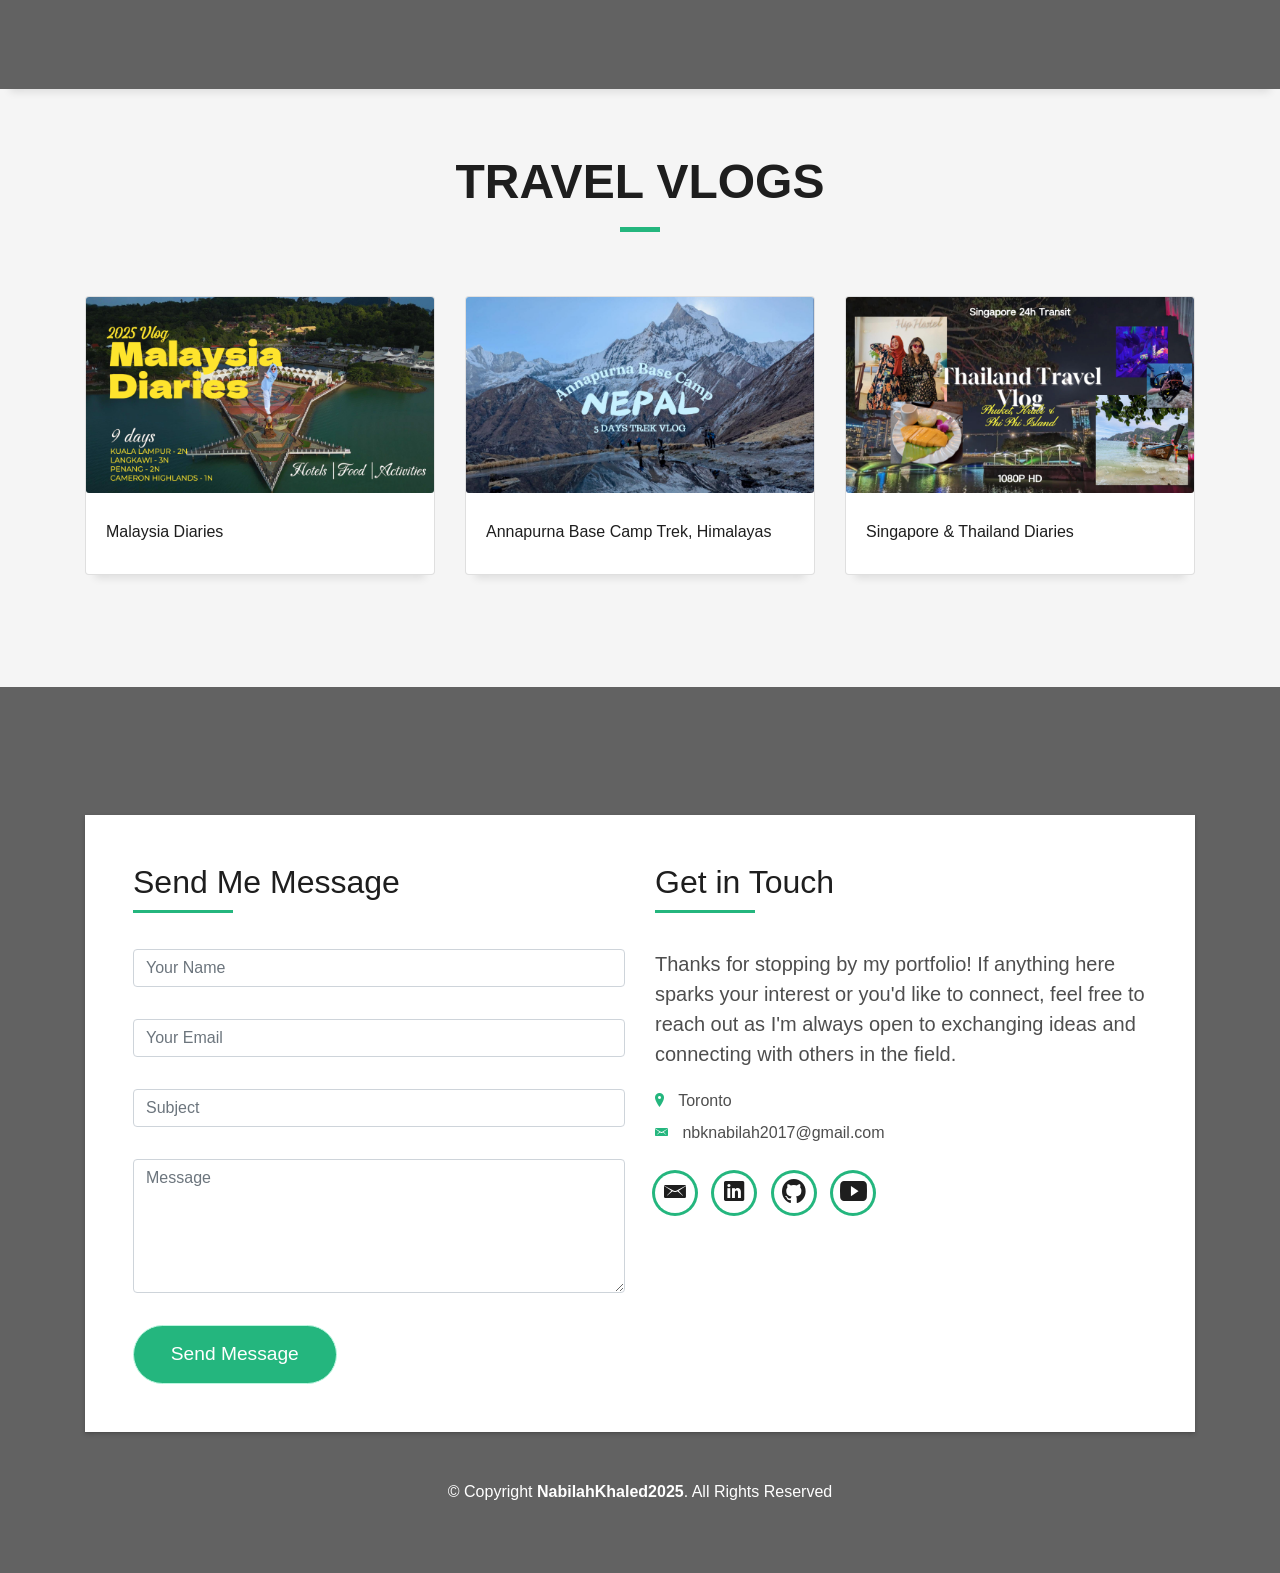
==== commit 827a1957: "Add files via upload" ====
--- a/index.html
+++ b/index.html
@@ -95,7 +95,7 @@
             <div class="row">
               <div class="col-sm-4 col-md-3">
                 <div class="about-img">
-                  <img src="img/nbk.jpg" class="img-thumbnail rounded b-shadow-a" alt="">
+                  <img src="img/Nab1.png" class="img-thumbnail rounded b-shadow-a" alt="">
                 </div>
               </div>
               <div class="col-sm col-md">
@@ -124,7 +124,7 @@
 <p>I specialize in:
 <br>Reporting & Visualization: Domo, Power BI, Tableau, Looker Studios
 <br>Data Querying & Scripting: Snowflake, BigQuery, Oracle, Python
-<br>Collaboration & Project Management: Cross-functional teamwork, stakeholder engagement, agile project delivery</p>
+<br>Collaboration & Project Management: Cross-functional teamwork, Stakeholder engagement, Agile project delivery</p>
 
 </div>
                 
@@ -202,10 +202,26 @@
       <div class="col-sm-12">
         <div class="box-shadow-full p-4">
           <ul class="timeline">
+
+
+            <li>
+              <a href="https://atlantic.ca/" target="_blank" style="color: #4d967d; text-decoration: underline; font-weight: 500;">Atlantic</a>
+              <a href="#" class="float-right">September 2025 – Present</a>
+              <p>Data Analyst</p>
+              <p><b>Responsibilities</b></p>
+              <ul>
+                <li>Analyzing transportation costs and delivery processes to identify cost-saving opportunities and improve operational efficiency.</li>
+                <li>Monitoring inventory and vehicle movement in real time using web-based logistics tracking systems and automating routine workflows with Power Automate.</li>
+                <li>Reviewing and enhancing logistics procedures, including vendor payment systems and inventory management, to minimize cost and maximize performance.</li>
+                <li>Developing and maintaining logistics models for cost estimation and demand forecasting, while building interactive dashboards using Power BI.</li>
+              </ul>
+            </li>
+
+
             <li>
               <a href="https://www.pimco.com/gbl/en" target="_blank" style="color: #4d967d; text-decoration: underline; font-weight: 500;">PIMCO (via Hogarth Worldwide)</a>
-              <a href="#" class="float-right">July 2023 – Present</a>
-              <p>Business Intelligence Analyst</p>
+              <a href="#" class="float-right">July 2023 – August 2025</a>
+              <p>BI Data Analyst II</p>
               <p><b>Responsibilities</b></p>
               <ul>
                 <li>Built 30+ dashboards in Domo, Looker Studio, and Power BI, enabling self-service analytics.</li>
@@ -225,11 +241,19 @@
               <p>Customer Analyst & MarTech</p>
               <p><b>Responsibilities</b></p>
               <ul>
-                <li>Product analysis of transactional data in Oracle to identify “Add Money from Card” failures across user flows and Visa/Mastercard payment gateways; collaborated with dev teams to improve success rates.</li>
-                <li>Integrated marketing and transactional data on cloud platforms to build unified dashboards in Power BI, accelerating data-driven decisions.</li>
-                <li>Leveraged app analytics to improve UI/UX, using Universal Analytics (UA) and Figma, increasing session duration and reducing drop-offs by 15%.</li>
-                <li>Directed website deployment, driving seamless execution by aligning design (Figma) and development teams to meet project goals.</li>
-                <li>Led MarTech integrations (Netcore, Firebase, Adjust), automating event tracking and streamlining data pipelines.</li>
+                <li>Integrated app analytics in BigQuery and transactional data in AWS to build Power BI dashboards that enabled product gaps identification and uncovering customer behavior insights.</li>
+                <li>Collaborated with Sales, CLM, Finance and Compliance teams to analyze pricing performance,
+identify areas for improvement, and recommend data-driven pricing strategies with regulatory
+alignment, resulting in an 18% MoM improvement in transaction success rates.
+</li>
+                <li>Perform comprehensive market research and competitive analysis to uncover pricing trends and
+opportunities that guide strategic pricing decisions.
+</li>
+                <li>Directed website deployment, producing BA documentation (BRDs, FRDs, NFRs, user stories,
+process flows, Swimlanes and ERDs) and unifying stakeholders around shared goals.
+.</li>
+                <li>Led MarTech integrations (Netcore, Social Media Listening Tool, Firebase, Adjust, Chatbot),
+automating event tracking; drove alignment and execution of SEO strategies to boost organic traffic.</li>
                 <li>Strategized a behavior-driven onboarding campaign guiding users through a three-step journey that increased first-month transactions by 42% and 3-month retention by 27%.</li>
               </ul>
             </li>
@@ -253,11 +277,18 @@
               <p>Business Analyst</p>
               <p><b>Responsibilities</b></p>
               <ul>
-                <li>Built and visualized ticketing reports in Power BI and Tableau from SQL/Python pipelines covering 100+ operators on 3,000+ routes.</li>
-                <li>Oversaw SaaS adoption across 8,000+ digitized bus counters nationwide, uncovering inefficiencies and optimizing pricing and demand forecasting strategies.</li>
+                <li>Built and visualized bus ticketing reports in Power BI and Tableau from SQL/Python pipelines
+from Oracle database covering 3,000+ routes.
+</li>
+                <li>Oversaw SaaS adoption across 8,000+ digitized bus counters nationwide, performing UAT to
+assure quality while uncovering inefficiencies and optimizing forecasting strategies.</li>
                 <li>Conducted customer profiling with Clevertap, personalizing marketing and engagement strategies.</li>
-                <li>Contributed to a 7% increase in offline-to-online ticket conversions by uncovering behavior patterns from offline sales data (50K–110K daily transactions from 60+ operators) using R.</li>
-                <li>Demonstrated platform scalability and integration capabilities using bus ticketing data to secure the Bangladesh Railway ticketing tender.</li>
+                <li>Analyzed 80M+ bus ticket transactions (50K–110K daily) using R to forecast demand and
+demonstrate system scalability and integration, securing the nationwide railway ticketing tender.
+</li>
+                <li>Documented requirements (BRDs, user stories, process flows, data models) to support system
+implementation and process optimization.
+</li>
               </ul>
             </li>
           </ul>
@@ -644,7 +675,7 @@
                         <div class="col-md-12 mb-3">
                           <div class="form-group">
                             <textarea class="form-control" name="message" rows="5" data-rule="required"
-                              data-msg="Please write something for us" placeholder="Message"></textarea>
+                              data-msg="Write something" placeholder="Message"></textarea>
                             <div class="validation"></div>
                           </div>
                         </div>
@@ -663,11 +694,10 @@
                   </div>
                   <div class="more-info">
                     <p class="lead">
-                      Thank you for taking the time to visit my portfolio. I would be delighted to connect with you and explore any opportunities to contribute to your team. If you find that my skills and experience align with your needs, please don't hesitate to get in touch.
+                      Thanks for stopping by my portfolio! If anything here sparks your interest or you'd like to connect, feel free to reach out as I'm always open to exchanging ideas and connecting with others in the field.
                     </p>
                     <ul class="list-ico">
-                      <li><span class="ion-ios-location"></span> Dhaka</li>
-                      <li><span class="ion-ios-telephone"></span> +8801764329797 (Whatsapp)</li>
+                      <li><span class="ion-ios-location"></span> Toronto</li>
                       <li><span class="ion-email"></span> nbknabilah2017@gmail.com</li>
                     </ul>
                   </div>
